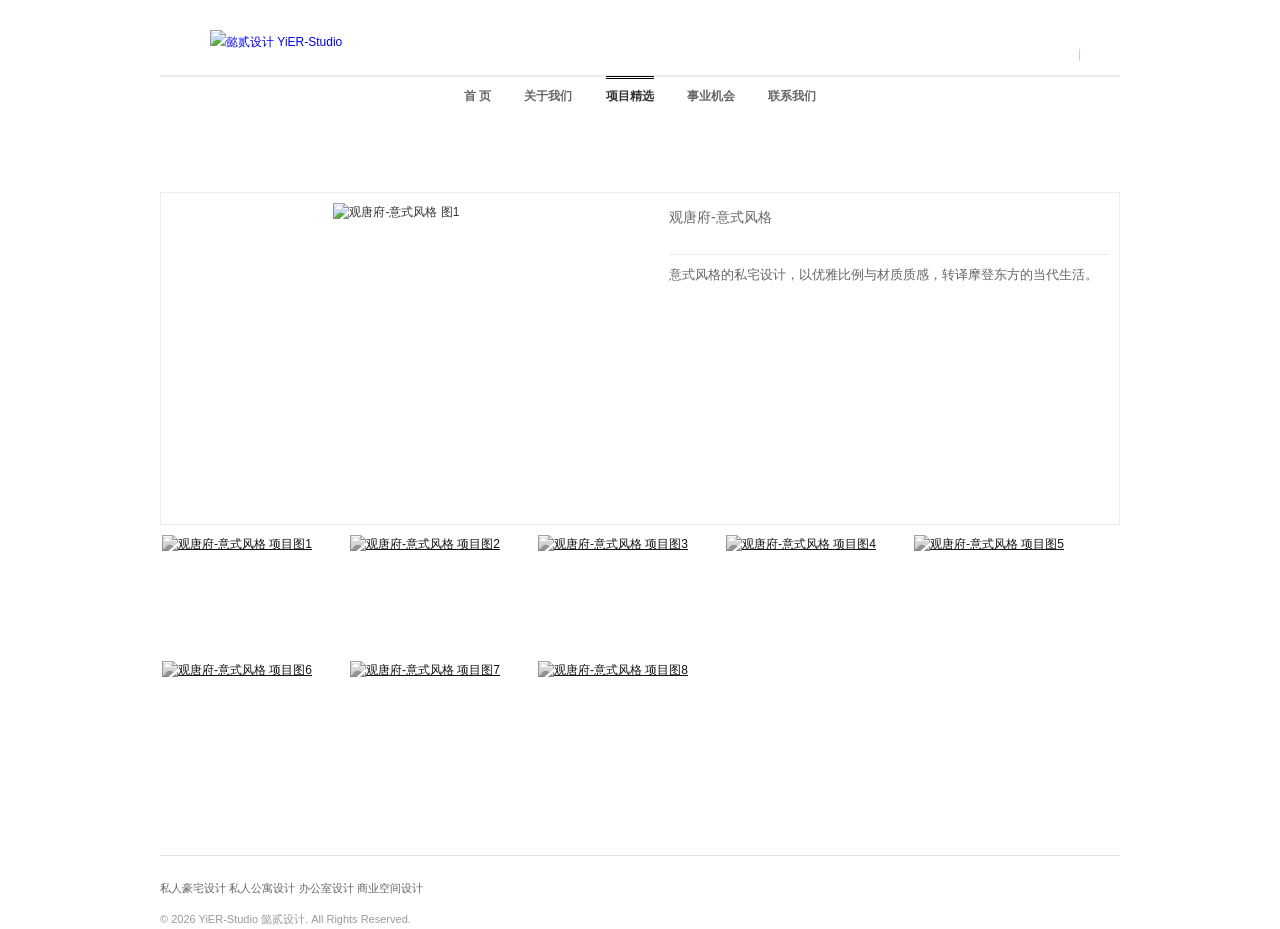
==== project-detail.html @ 64c51fa1 "YiER Studio 官网 - 基础文件" ====
<!DOCTYPE HTML>
<html lang="zh-CN">
<head>
    <meta charset="UTF-8">
    <title>项目详情 - YiER-Studio 懿贰设计</title>
    <meta name="viewport" content="width=device-width, initial-scale=1.0">
    <link rel="icon" type="image/svg+xml" href="images/favicon.svg">
    <link rel="stylesheet" href="css/yier-style.css">
    <link rel="stylesheet" href="css/main.css">
    <link rel="stylesheet" href="css/mobile.css">
    <script src="js/anti-theft.js"></script>
</head>
<body>

<div id="logo">
    <a href="index.html"><img src="images/logo.png" alt="懿贰设计 YiER-Studio" style="border:none;height:50px;"></a>
    <div class="sns_icon"><a href="https://xhslink.com/m/AT0BUOqA0YQ" rel="nofollow" id="icon_xhs" class="icon_xhs" target="_blank"></a><span class="sns_line">|</span><a href="javascript:void(0)" id="icon_wx" class="icon_wx"><div class="wechat" id="wechat"><img src="images/wx.png" alt="微信二维码"></div></a></div>
</div>

<div id="me1" style="height:35px;">
    <div id="horizontal-menu-container" class="nav-top">
        <div class="horizontal-menu-selector"></div>
        <ul id="menu-main-menu" class="nav-horizontal">
            <li class="menu-item"><a href="index.html">首&nbsp;页<span class="nav-item-desc"></span></a></li>
            <li class="menu-item"><a href="about.html">关于我们<span class="nav-item-desc"></span></a></li>
            <li class="menu-item current-menu-item curr"><a href="projects.html">项目精选<span class="nav-item-desc"></span></a></li>
            <li class="menu-item"><a href="career.html">事业机会<span class="nav-item-desc"></span></a></li>
            <li class="menu-item"><a href="contact.html">联系我们<span class="nav-item-desc"></span></a></li>
        </ul>
    </div>
</div>

<div id="me2">
    <select class="select-bav" id="gopage" onchange="gopage()">
        <option value="index.html">首页</option>
        <option value="about.html">关于我们</option>
        <option value="projects.html" selected>项目精选</option>
        <option value="career.html">事业机会</option>
        <option value="contact.html">联系我们</option>
    </select>
</div>
<div style="clear:both;"></div>
<script>function gopage(){location.href=document.getElementById("gopage").value;}</script>

<div id="line"></div>

<div id="pro_btns">
    <a href="#" id="prev_btn" class="pro_btn_l"></a>
    <a class="pro_btn_x" href="projects.html"></a>
    <a href="#" id="next_btn" class="pro_btn_r"></a>
</div>

<div id="proj">
    <div class="pro-left">
        <ul class="imchange"></ul>
    </div>
    <div class="pro-right">
        <div class="nei"></div>
        <div id="project_info"></div>
    </div>
</div>
<div style="clear:both"></div>

<div id="imggray">
    <div id="gallery">
        <ul id="thumb_gallery"></ul>
    </div>
</div>
<div style="clear:both"></div>
<div style="height:30px;"></div>

<div id="lightbox"><img src="" alt=""></div>

<div id="footer">
    <a href="projects.html" title="私人豪宅设计" target="_blank" rel="noopener noreferrer"><strong>私人豪宅设计</strong></a>
    <a href="projects.html" title="私人公寓设计" target="_blank" rel="noopener noreferrer"><strong>私人公寓设计</strong></a>
    <a href="projects.html" title="办公室设计" target="_blank" rel="noopener noreferrer"><strong>办公室设计</strong></a>
    <a href="projects.html" title="商业空间设计" target="_blank" rel="noopener noreferrer"><strong>商业空间设计</strong></a>
    <div style="color:#999; margin:10px 0; font-size:11px;">
        <div style="float:left;">&copy; 2026 YiER-Studio 懿贰设计. All Rights Reserved.</div>
    </div>
</div>

<script type="text/javascript">
var projects = {
    '观唐府-意式风格': {
        name: '观唐府-意式风格',
        designer: '懿贰设计',
        location: '上海·金山',
        desc: '意式风格的私宅设计，以优雅比例与材质质感，转译摩登东方的当代生活。',
        images: ['images/观唐府-意式风格/cover.jpg', 'images/观唐府-意式风格/1.jpg', 'images/观唐府-意式风格/2.jpg', 'images/观唐府-意式风格/3.jpg', 'images/观唐府-意式风格/4.jpg', 'images/观唐府-意式风格/5.jpg', 'images/观唐府-意式风格/6.jpg', 'images/观唐府-意式风格/7.jpg']
    },
    '金山豪庭-中古奶油': {
        name: '金山豪庭-中古奶油',
        designer: '懿贰设计',
        location: '上海·金山',
        desc: '中古奶油风私宅，温暖材质与复古线条交织出富有时间感的生活空间。',
        images: ['images/金山豪庭-中古奶油/cover.jpg', 'images/金山豪庭-中古奶油/1.jpg', 'images/金山豪庭-中古奶油/2.jpg', 'images/金山豪庭-中古奶油/3.jpg', 'images/金山豪庭-中古奶油/4.jpg', 'images/金山豪庭-中古奶油/5.jpg', 'images/金山豪庭-中古奶油/6.jpg', 'images/金山豪庭-中古奶油/7.jpg']
    },
    '星愉湾-现代意式': {
        name: '星愉湾-现代意式',
        designer: '懿贰设计',
        location: '上海·金山',
        desc: '现代意式公寓，优雅与舒适的平衡。',
        images: ['images/星愉湾-现代意式/cover.jpg', 'images/星愉湾-现代意式/1.jpg', 'images/星愉湾-现代意式/2.jpg', 'images/星愉湾-现代意式/3.jpg', 'images/星愉湾-现代意式/4.jpg', 'images/星愉湾-现代意式/5.jpg', 'images/星愉湾-现代意式/6.jpg', 'images/星愉湾-现代意式/7.jpg']
    },
    '星愉湾-轻法式': {
        name: '星愉湾-轻法式',
        designer: '懿贰设计',
        location: '上海·金山',
        desc: '轻法式公寓，浪漫而精致的生活态度。',
        images: ['images/星愉湾-轻法式/cover.jpg', 'images/星愉湾-轻法式/1.jpg', 'images/星愉湾-轻法式/2.jpg', 'images/星愉湾-轻法式/3.jpg', 'images/星愉湾-轻法式/4.jpg', 'images/星愉湾-轻法式/5.jpg', 'images/星愉湾-轻法式/6.jpg', 'images/星愉湾-轻法式/7.jpg']
    },
    '星愉湾-现代极简': {
        name: '星愉湾-现代极简',
        designer: '懿贰设计',
        location: '上海·金山',
        desc: '现代极简公寓，简洁中见品质。',
        images: ['images/星愉湾-现代极简/cover.jpg', 'images/星愉湾-现代极简/1.jpg', 'images/星愉湾-现代极简/2.jpg', 'images/星愉湾-现代极简/3.jpg', 'images/星愉湾-现代极简/4.jpg', 'images/星愉湾-现代极简/5.jpg', 'images/星愉湾-现代极简/6.jpg', 'images/星愉湾-现代极简/7.jpg']
    },
    '中山文化苑-现代简约': {
        name: '中山文化苑-现代简约',
        designer: '懿贰设计',
        location: '上海·松江',
        desc: '现代简约私宅，简约而不简单。',
        images: ['images/中山文化苑-现代简约/cover.jpg', 'images/中山文化苑-现代简约/1.jpg', 'images/中山文化苑-现代简约/2.jpg', 'images/中山文化苑-现代简约/3.jpg', 'images/中山文化苑-现代简约/4.jpg', 'images/中山文化苑-现代简约/5.jpg', 'images/中山文化苑-现代简约/6.jpg', 'images/中山文化苑-现代简约/7.jpg']
    },
    '凤凰城': {
        name: '凤凰城',
        designer: '懿贰设计',
        location: '上海·金山',
        desc: '都市中的诗意栖居。',
        images: ['images/凤凰城/cover.jpg', 'images/凤凰城/1.jpg', 'images/凤凰城/2.jpg', 'images/凤凰城/3.jpg', 'images/凤凰城/4.jpg', 'images/凤凰城/5.jpg', 'images/凤凰城/6.jpg', 'images/凤凰城/7.jpg']
    },
    '国宸府': {
        name: '国宸府',
        designer: '懿贰设计',
        location: '上海·金山',
        desc: '东方府邸的现代演绎。',
        images: ['images/国宸府/cover.jpg', 'images/国宸府/1.jpg', 'images/国宸府/2.jpg', 'images/国宸府/3.jpg', 'images/国宸府/4.jpg', 'images/国宸府/5.jpg', 'images/国宸府/6.jpg', 'images/国宸府/7.jpg']
    },
    '国印东方': {
        name: '国印东方· 宋氏美学',
        designer: '懿贰设计',
        location: '上海·朱泾',
        desc: '东方韵味的现代表达。',
        images: ['images/国印东方-宋氏美学/cover.jpg', 'images/国印东方-宋氏美学/1.jpg', 'images/国印东方-宋氏美学/2.jpg', 'images/国印东方-宋氏美学/3.jpg', 'images/国印东方-宋氏美学/4.jpg', 'images/国印东方-宋氏美学/5.jpg', 'images/国印东方-宋氏美学/6.jpg', 'images/国印东方-宋氏美学/7.jpg']
    },
    '国印东方-现代意式': {
        name: '国印东方· 现代意式',
        designer: '懿贰设计',
        location: '上海·朱泾',
        desc: '现代意式风格的东方府邸。',
        images: ['images/国印东方-现代意式/cover.jpg', 'images/国印东方-现代意式/1.jpg', 'images/国印东方-现代意式/2.jpg', 'images/国印东方-现代意式/3.jpg', 'images/国印东方-现代意式/4.jpg', 'images/国印东方-现代意式/5.jpg', 'images/国印东方-现代意式/6.jpg', 'images/国印东方-现代意式/7.jpg']
    },
    '海尚馨苑': {
        name: '海尚馨苑',
        designer: '懿贰设计',
        location: '上海·金山',
        desc: '海尚馨苑，现代简约风格的住宅设计。',
        images: ['images/海尚馨苑/cover.jpg', 'images/海尚馨苑/1.jpg', 'images/海尚馨苑/2.jpg', 'images/海尚馨苑/3.jpg', 'images/海尚馨苑/4.jpg', 'images/海尚馨苑/5.jpg', 'images/海尚馨苑/6.jpg', 'images/海尚馨苑/7.jpg']
    },
    '平湖服装店': {
        name: '平湖服装店',
        designer: '懿贰设计',
        location: '上海·金山',
        desc: '时尚服装店设计，现代简约风格。',
        images: ['images/平湖服装店/cover.jpg', 'images/平湖服装店/1.jpg', 'images/平湖服装店/2.jpg', 'images/平湖服装店/3.jpg', 'images/平湖服装店/4.jpg', 'images/平湖服装店/5.jpg', 'images/平湖服装店/6.jpg', 'images/平湖服装店/7.jpg']
    },
    '香颂湾': {
        name: '香颂湾',
        designer: '懿贰设计',
        location: '上海·金山',
        desc: '香颂湾，优雅法式风格的住宅设计。',
        images: ['images/香颂湾/cover.jpg', 'images/香颂湾/1.jpg', 'images/香颂湾/2.jpg', 'images/香颂湾/3.jpg', 'images/香颂湾/4.jpg', 'images/香颂湾/5.jpg', 'images/香颂湾/6.jpg', 'images/香颂湾/7.jpg']
    },
    '祥和帝景': {
        name: '祥和帝景',
        designer: '懿贰设计',
        location: '上海·金山',
        desc: '祥和帝景，高端住宅设计。',
        images: ['images/祥和帝景/cover.jpg', 'images/祥和帝景/1.jpg', 'images/祥和帝景/2.jpg', 'images/祥和帝景/3.jpg', 'images/祥和帝景/4.jpg', 'images/祥和帝景/5.jpg', 'images/祥和帝景/6.jpg', 'images/祥和帝景/7.jpg']
    },
    '光明府26-2603': {
        name: '光明府26-2603',
        designer: '懿贰设计',
        location: '上海·金山',
        desc: '光明府26-2603，现代简约风格的住宅设计。',
        images: ['images/光明府26-2603/cover.jpg', 'images/光明府26-2603/1.jpg', 'images/光明府26-2603/2.jpg', 'images/光明府26-2603/3.jpg', 'images/光明府26-2603/4.jpg', 'images/光明府26-2603/5.jpg', 'images/光明府26-2603/6.jpg', 'images/光明府26-2603/7.jpg']
    },
    '国宸府': {
        name: '国宸府',
        designer: '懿贰设计',
        location: '上海·金山',
        desc: '国宸府，典雅大气的住宅设计。',
        images: ['images/国宸府/cover.jpg', 'images/国宸府/1.jpg', 'images/国宸府/2.jpg', 'images/国宸府/3.jpg', 'images/国宸府/4.jpg', 'images/国宸府/5.jpg', 'images/国宸府/6.jpg', 'images/国宸府/7.jpg']
    },
    '汇龙府': {
        name: '汇龙府',
        designer: '懿贰设计',
        location: '上海·金山',
        desc: '汇龙府，高端住宅设计。',
        images: ['images/汇龙府/cover.jpg', 'images/汇龙府/1.jpg', 'images/汇龙府/2.jpg', 'images/汇龙府/3.jpg', 'images/汇龙府/4.jpg', 'images/汇龙府/5.jpg', 'images/汇龙府/6.jpg', 'images/汇龙府/7.jpg']
    },
    '星愉湾103-1003': {
        name: '星愉湾103-1003',
        designer: '懿贰设计',
        location: '上海·金山',
        desc: '星愉湾103-1003，现代轻奢风格的住宅设计。',
        images: ['images/星愉湾103-1003/cover.jpg', 'images/星愉湾103-1003/1.jpg', 'images/星愉湾103-1003/2.jpg', 'images/星愉湾103-1003/3.jpg', 'images/星愉湾103-1003/4.jpg', 'images/星愉湾103-1003/5.jpg', 'images/星愉湾103-1003/6.jpg', 'images/星愉湾103-1003/7.jpg']
    },
    '清风别墅': {
        name: '清风别墅',
        designer: '懿贰设计',
        location: '上海·金山',
        desc: '别墅设计，清风徐来的居住体验。',
        images: ['images/清风别墅/cover.jpg', 'images/清风别墅/1.jpg', 'images/清风别墅/2.jpg', 'images/清风别墅/3.jpg', 'images/清风别墅/4.jpg', 'images/清风别墅/5.jpg', 'images/清风别墅/6.jpg', 'images/清风别墅/7.jpg']
    },
    '光明府26-2002号': {
        name: '光明府26-2002号',
        designer: '懿贰设计',
        location: '上海·金山',
        desc: '光明府26-2002号，现代简约风格的住宅设计。',
        images: ['images/光明府26-2002号/cover.jpg', 'images/光明府26-2002号/1.jpg', 'images/光明府26-2002号/2.jpg', 'images/光明府26-2002号/3.jpg', 'images/光明府26-2002号/4.jpg', 'images/光明府26-2002号/5.jpg', 'images/光明府26-2002号/6.jpg', 'images/光明府26-2002号/7.jpg']
    },
    '铂翠廷': {
        name: '铂翠廷',
        designer: '懿贰设计',
        location: '上海·金山',
        desc: '高端住宅设计，精致生活的空间表达。',
        images: ['images/铂翠廷/cover.jpg', 'images/铂翠廷/1.jpg', 'images/铂翠廷/2.jpg', 'images/铂翠廷/3.jpg', 'images/铂翠廷/4.jpg', 'images/铂翠廷/5.jpg', 'images/铂翠廷/6.jpg', 'images/铂翠廷/7.jpg']
    },
    '旭辉府80号501室': {
        name: '旭辉府80号501室',
        designer: '懿贰设计',
        location: '上海·金山',
        desc: '现代风格住宅，品质生活的空间诠释。',
        images: ['images/旭辉府80号501室/cover.jpg', 'images/旭辉府80号501室/1.jpg', 'images/旭辉府80号501室/2.jpg', 'images/旭辉府80号501室/3.jpg', 'images/旭辉府80号501室/4.jpg', 'images/旭辉府80号501室/5.jpg', 'images/旭辉府80号501室/6.jpg', 'images/旭辉府80号501室/7.jpg']
    },
    '三岛龙州苑': {
        name: '三岛龙州苑',
        designer: '懿贰设计',
        location: '上海·金山',
        desc: '东方韵味的现代演绎，精致生活的空间营造。',
        images: ['images/三岛龙州苑/cover.jpg', 'images/三岛龙州苑/1.jpg', 'images/三岛龙州苑/2.jpg', 'images/三岛龙州苑/3.jpg', 'images/三岛龙州苑/4.jpg', 'images/三岛龙州苑/5.jpg', 'images/三岛龙州苑/6.jpg', 'images/三岛龙州苑/7.jpg']
    },
    '观唐府': {
        name: '观唐府',
        designer: '懿贰设计',
        location: '上海·金山',
        desc: '观唐府，意式风格的优雅演绎，高端住宅空间设计。',
        images: ['images/观唐府/cover.jpg', 'images/观唐府/1.jpg', 'images/观唐府/2.jpg', 'images/观唐府/3.jpg', 'images/观唐府/4.jpg', 'images/观唐府/5.jpg', 'images/观唐府/6.jpg', 'images/观唐府/7.jpg']
    },
    '星愉湾': {
        name: '星愉湾',
        designer: '懿贰设计',
        location: '上海·金山',
        desc: '星愉湾，现代轻奢风格的住宅设计。',
        images: ['images/星愉湾/cover.jpg', 'images/星愉湾/1.jpg', 'images/星愉湾/2.jpg', 'images/星愉湾/3.jpg', 'images/星愉湾/4.jpg', 'images/星愉湾/5.jpg', 'images/星愉湾/6.jpg', 'images/星愉湾/7.jpg']
    },
    '星愉湾上叠': {
        name: '星愉湾上叠',
        designer: '懿贰设计',
        location: '上海·金山',
        desc: '星愉湾上叠，顶层复式豪宅的精致生活空间。',
        images: ['images/星愉湾上叠/cover.jpg', 'images/星愉湾上叠/1.jpg', 'images/星愉湾上叠/2.jpg', 'images/星愉湾上叠/3.jpg', 'images/星愉湾上叠/4.jpg', 'images/星愉湾上叠/5.jpg', 'images/星愉湾上叠/6.jpg', 'images/星愉湾上叠/7.jpg']
    },
    '棕榈湾': {
        name: '棕榈湾',
        designer: '懿贰设计',
        location: '上海·金山',
        desc: '棕榈湾，热带风情的住宅空间设计。',
        images: ['images/棕榈湾/cover.jpg', 'images/棕榈湾/1.jpg', 'images/棕榈湾/2.jpg', 'images/棕榈湾/3.jpg', 'images/棕榈湾/4.jpg', 'images/棕榈湾/5.jpg', 'images/棕榈湾/6.jpg', 'images/棕榈湾/7.jpg']
    },
    '懿贰办公室': {
        name: '懿贰办公室',
        designer: '懿贰设计',
        location: '上海·金山',
        desc: '设计师工作室，功能与美学的完美融合。',
        images: ['images/懿贰办公室/cover.jpg', 'images/懿贰办公室/1.jpg', 'images/懿贰办公室/2.jpg', 'images/懿贰办公室/3.jpg', 'images/懿贰办公室/4.jpg', 'images/懿贰办公室/5.jpg', 'images/懿贰办公室/6.jpg', 'images/懿贰办公室/7.jpg']
    },
    '蕐诚律所': {
        name: '蕐诚律所',
        designer: '懿贰设计',
        location: '上海·金山',
        desc: '专业办公空间设计，现代简约的商业美学。',
        images: ['images/蕐诚律所/cover.jpg', 'images/蕐诚律所/1.jpg', 'images/蕐诚律所/2.jpg', 'images/蕐诚律所/3.jpg', 'images/蕐诚律所/4.jpg', 'images/蕐诚律所/5.jpg', 'images/蕐诚律所/6.jpg', 'images/蕐诚律所/7.jpg']
    },
    '上海宇植医疗科技': {
        name: '上海宇植医疗科技',
        designer: '懿贰设计',
        location: '上海·金山',
        desc: '医疗科技办公空间，专业与现代的融合。',
        images: ['images/上海宇植医疗科技/cover.jpg', 'images/上海宇植医疗科技/1.jpg', 'images/上海宇植医疗科技/2.jpg', 'images/上海宇植医疗科技/3.jpg', 'images/上海宇植医疗科技/4.jpg', 'images/上海宇植医疗科技/5.jpg', 'images/上海宇植医疗科技/6.jpg', 'images/上海宇植医疗科技/7.jpg']
    },
    '浮生若梦SPA会所': {
        name: '浮生若梦SPA会所',
        designer: '懿贰设计',
        location: '上海·金山',
        desc: '养生空间设计，宁静致远的东方美学。',
        images: ['images/浮生若梦SPA会所/cover.jpg', 'images/浮生若梦SPA会所/1.jpg', 'images/浮生若梦SPA会所/2.jpg', 'images/浮生若梦SPA会所/3.jpg', 'images/浮生若梦SPA会所/4.jpg', 'images/浮生若梦SPA会所/5.jpg', 'images/浮生若梦SPA会所/6.jpg', 'images/浮生若梦SPA会所/7.jpg']
    },
    '禾禾咖啡咖啡店': {
        name: '禾禾咖啡咖啡店',
        designer: '懿贰设计',
        location: '上海·金山',
        desc: '咖啡空间设计，温暖舒适的休闲场所。',
        images: ['images/禾禾咖啡咖啡店/cover.jpg', 'images/禾禾咖啡咖啡店/1.jpg', 'images/禾禾咖啡咖啡店/2.jpg', 'images/禾禾咖啡咖啡店/3.jpg', 'images/禾禾咖啡咖啡店/4.jpg', 'images/禾禾咖啡咖啡店/5.jpg', 'images/禾禾咖啡咖啡店/6.jpg', 'images/禾禾咖啡咖啡店/7.jpg']
    },
    '马连发服装店': {
        name: '马连发服装店',
        designer: '懿贰设计',
        location: '上海·金山',
        desc: '零售空间设计，时尚与品质的展示舞台。',
        images: ['images/马连发服装店/cover.jpg', 'images/马连发服装店/1.jpg', 'images/马连发服装店/2.jpg', 'images/马连发服装店/3.jpg', 'images/马连发服装店/4.jpg', 'images/马连发服装店/5.jpg', 'images/马连发服装店/6.jpg', 'images/马连发服装店/7.jpg']
    },
    '徽州府饭店': {
        name: '徽州府饭店',
        designer: '懿贰设计',
        location: '上海·金山',
        desc: '餐饮空间设计，徽派文化的现代表达。',
        images: ['images/徽州府饭店/cover.jpg', 'images/徽州府饭店/1.jpg', 'images/徽州府饭店/2.jpg', 'images/徽州府饭店/3.jpg', 'images/徽州府饭店/4.jpg', 'images/徽州府饭店/5.jpg', 'images/徽州府饭店/6.jpg', 'images/徽州府饭店/7.jpg']
    },
    '海汇街咖啡店': {
        name: '海汇街咖啡店',
        designer: '懿贰设计',
        location: '上海·金山',
        desc: '咖啡空间设计，都市慢生活的栖息地。',
        images: ['images/海汇街咖啡店/cover.jpg', 'images/海汇街咖啡店/1.jpg', 'images/海汇街咖啡店/2.jpg', 'images/海汇街咖啡店/3.jpg', 'images/海汇街咖啡店/4.jpg', 'images/海汇街咖啡店/5.jpg', 'images/海汇街咖啡店/6.jpg', 'images/海汇街咖啡店/7.jpg']
    },
    '纳兰美容生活馆': {
        name: '纳兰美容生活馆',
        designer: '懿贰设计',
        location: '上海·金山',
        desc: '美容空间设计，优雅精致的生活美学。',
        images: ['images/纳兰美容生活馆/cover.jpg', 'images/纳兰美容生活馆/1.jpg', 'images/纳兰美容生活馆/2.jpg', 'images/纳兰美容生活馆/3.jpg', 'images/纳兰美容生活馆/4.jpg', 'images/纳兰美容生活馆/5.jpg', 'images/纳兰美容生活馆/6.jpg', 'images/纳兰美容生活馆/7.jpg']
    },
    '欢欢服装店': {
        name: '欢欢服装店',
        designer: '懿贰设计',
        location: '上海·金山',
        desc: '服装零售空间，时尚与活力的展示。',
        images: ['images/欢欢服装店/cover.jpg', 'images/欢欢服装店/1.jpg', 'images/欢欢服装店/2.jpg', 'images/欢欢服装店/3.jpg', 'images/欢欢服装店/4.jpg', 'images/欢欢服装店/5.jpg', 'images/欢欢服装店/6.jpg', 'images/欢欢服装店/7.jpg']
    },
    '大金展厅': {
        name: '大金展厅',
        designer: '懿贰设计',
        location: '上海·金山',
        desc: '品牌展厅设计，现代科技的展示空间。',
        images: ['images/大金展厅/cover.jpg', 'images/大金展厅/1.jpg', 'images/大金展厅/2.jpg', 'images/大金展厅/3.jpg', 'images/大金展厅/4.jpg', 'images/大金展厅/5.jpg', 'images/大金展厅/6.jpg', 'images/大金展厅/7.jpg']
    },
    '麓涧小酒馆': {
        name: '麓涧小酒馆',
        designer: '懿贰设计',
        location: '上海·金山',
        desc: '麓涧小酒馆，温馨雅致的微醺空间设计。',
        images: ['images/麓涧小酒馆/cover.jpg', 'images/麓涧小酒馆/1.jpg', 'images/麓涧小酒馆/2.jpg', 'images/麓涧小酒馆/3.jpg', 'images/麓涧小酒馆/4.jpg', 'images/麓涧小酒馆/5.jpg', 'images/麓涧小酒馆/6.jpg', 'images/麓涧小酒馆/7.jpg']
    },
    '银天直播间': {
        name: '银天直播间',
        designer: '懿贰设计',
        location: '上海·金山',
        desc: '银天直播间，现代科技感的直播空间设计。',
        images: ['images/银天直播间/cover.jpg', 'images/银天直播间/1.jpg', 'images/银天直播间/2.jpg', 'images/银天直播间/3.jpg', 'images/银天直播间/4.jpg', 'images/银天直播间/5.jpg', 'images/银天直播间/6.jpg', 'images/银天直播间/7.jpg']
    }
};

var projectOrder = [
    '观唐府-意式风格','金山豪庭-中古奶油',
    '星愉湾-现代意式','星愉湾-轻法式','星愉湾-现代极简',
    '中山文化苑-现代简约','凤凰城','国宸府','国印东方','国印东方-现代意式',
    '海尚馨苑','清风别墅',
    '光明府26-2002号','铂翠廷','旭辉府80号501室','三岛龙州苑',
    '光明府26-2603','国宸府','汇龙府','星愉湾103-1003','观唐府','星愉湾','棕榈湾','星愉湾上叠',
    '懿贰办公室','蕐诚律所','上海宇植医疗科技',
    '平湖服装店','香颂湾','祥和帝景',
    '浮生若梦SPA会所','禾禾咖啡咖啡店','马连发服装店','徽州府饭店','海汇街咖啡店','纳兰美容生活馆','欢欢服装店','大金展厅','麓涧小酒馆','银天直播间'
];
</script>

<script src="js/main.js"></script>
</body>
</html>
---- css/yier-style.css ----
/* ========================================
   YiER-Studio 懿贰设计
   值来源：wdesign.hk style.css + style1.css
   ======================================== */

/* === 基础 === */
* { margin: 0; padding: 0; box-sizing: border-box; }
html, body { width: 100%; min-height: 100vh; }
body {
  width: 960px;
  padding: 0px;
  margin: auto;
  font: 12px "Microsoft Yahei", "微软雅黑", sans-serif;
  background: #ffffff;
  color: #333333;
  line-height: 1.6;
}

/* === 语言切换栏 === */
#toper { background: #ededed; height: 10px; width: 100%; float: left; }
#toper span { float: right; font-size: 12px; margin-top: 15px; }
#toper a { color: #999999; text-decoration: none; margin: 0 5px; }
#toper a:hover { color: #333333; }
#toper a.active { font-weight: bold; color: #000000; }

/* === Logo区域 === */
#logo { padding: 30px 0px 20px 50px; }
#logo a { text-decoration: none; border: none; display: inline-block; }
#logo img { border: none; height: 50px; }

/* === 社交图标（背景图方式，对齐参考站） === */
#footer a, #logo a, .sns_icon a { line-height: 25px; position: relative; }
#logo .sns_icon { float: right; display: flex; align-items: center; margin-top: 15px; color: #999; font-size: 12px; }
#logo .sns_line { color: #ccc; padding: 0 2px; line-height: 1; position: relative; top: -4px; }
#logo .sns_icon a {
  width: 22px; height: 25px; padding-left: 20px;
  margin-left: 15px; margin-right: 15px; text-decoration: none; display: inline-block;
}
.icon_ins { background: url('../images/icon_ins.png') -26px 0px no-repeat; }
.icon_ins:hover { background: url('../images/icon_ins.png') 0px 0px no-repeat; }
.icon_xhs { background: url('../images/icon_xhs.png') no-repeat; background-size: 90% auto; }
.icon_xhs:hover { background: url('../images/icon_xhs_hover.png') no-repeat; background-size: 90% auto; }
.icon_wb { background: url('../images/icon_wb.png') -27px 0px no-repeat; }
.icon_wb:hover { background: url('../images/icon_wb.png') -2px 0px no-repeat; }
.icon_wx { background: url('../images/icon_wx.png') -27px 0px no-repeat; margin-right: 0px !important; }
.icon_wx:hover { background: url('../images/icon_wx.png') -2px 0px no-repeat; margin-right: 0px !important; }

/* 微信二维码弹窗 */
.wechat {
  position: absolute; top: -5px; left: 25px;
  width: 76px; height: 75px; z-index: 999; display: none;
}
.wechat img { width: 100%; height: 100%; }

/* === 导航栏 === */
#me1 { height: 35px; border-top: 1px solid #ededed; background: #fff; }
#horizontal-menu-container {
  position: relative; display: block; width: 100%;
  border-top: 1px solid #ededed; text-align: center;
}
.nav-horizontal { display: block; margin-top: 10px; height: 16px; list-style: none; padding: 0; position: relative; }
.nav-horizontal li { display: inline-block; height: 30px; margin-right: 30px; text-align: left; position: relative; }
.nav-horizontal li:last-child { margin-right: 0; }
.nav-horizontal li a { color: #666666; text-decoration: none; padding: 14px 0; margin-top: -13px; font-weight: bold; position: relative; }
.nav-horizontal li a:hover { color: #000000; }
.nav-horizontal li.current-menu-item a { color: #333333; }
.curr, .nav-horizontal li.current-menu-item a {
  margin-top: -11px !important; padding-top: 10px !important; border-top: 1px solid #000;
}

/* === 移动端导航 === */
#me2 { display: none; }
.select-bav {
  margin-top: 30px; margin-bottom: 10px; padding: 20px;
  color: #333; width: 300px; margin-left: auto; margin-right: auto;
}
.select-nav { display: none; }

/* === 分隔线 === */
#line { height: 10px; background: url('../images/line_bg.jpg') repeat-x; margin-bottom: 20px; }

/* === 主要内容区 === */
.content { display: block; float: left; overflow: visible; width: 100%; }

/* === 轮播图 === */
#slider { margin-top: -20px; width: 100%; overflow: hidden; }
#slider img { width: 100%; height: 400px; object-fit: cover; display: block; }

/* === 项目标题分隔 === */
.separator { margin-top: 0px; margin-bottom: 0px; }
.lines {
  display: table-row; width: 100%; margin-top: 30px; white-space: nowrap;
}
.lines div { display: table-cell; padding: 0 15px 0 15px; margin-bottom: 50px; }
.lines::before {
  display: table-cell; content: ''; width: 50%; height: 1px; border-top: 1px solid #ededed;
}
.lines::after {
  display: table-cell; content: ''; width: 50%; height: 1px; border-top: 1px solid #ededed;
}
.left .lines::before { width: 0; }
.left .lines::after { width: 100%; }
.lines div > * { display: block; margin-top: -9px; margin-bottom: 20px; }
.lines span { color: #666666; font-size: 14px; }

/* === 项目介绍文字 === */
#desc { padding-right: 10px; color: #999999; line-height: 150%; }
#desc a.button {
  margin-right: 20px; display: inline-block; height: 23px;
  padding-left: 30px; padding-top: 1px;
  background: url('../images/button.png') no-repeat; font-size: 14px;
  color: #666; text-decoration: none;
}

/* === 最新项目 === */
.recent-projects { position: relative; z-index: 10; }
.recent-project-arrows {
  display: inline-block; position: absolute; top: 10px; right: 0px; height: 20px; z-index: 20;
}
.recent-project-arrows li { display: inline-block; height: 20px; }
.recent-project-arrows li:last-child { display: inline-block; }
.next {
  display: block; width: 23px; height: 23px;
  background: url('../images/arrows.gif') right center no-repeat;
}
.next:hover { opacity: 0.5; }
.prev {
  display: block; width: 23px; height: 23px;
  background: url('../images/arrows.gif') left center no-repeat;
}
.prev:hover { opacity: 0.5; }

.recent-projects-list {
  display: block; position: relative; overflow: hidden; float: left;
  width: 690px; height: 245px; list-style: none;
}
.recent-projects-list li { display: block; width: 210px; float: left; margin-right: 30px; }
.recent-projects-list li:nth-child(3n) { margin-right: 0; }

/* === 项目卡片 === */
.projects-thumb { display: block; position: relative !important; padding-bottom: 20px; }
.projects-thumb > a { display: block; z-index: 0; }
.projects-thumb img { border: none; display: block; }
.projects-thumb a { position: relative; line-height: 0 !important; }

.projects-thumb::before {
  display: block; position: absolute; content: '';
  width: 50%; height: 20px; top: 100%; left: 5px; margin-top: -20px; z-index: 1;
  background: url('../images/frame-shadow-left.png') top left no-repeat;
}
.projects-thumb::after {
  display: block; position: absolute; content: '';
  width: 50%; height: 20px; top: 100%; right: 5px; margin-top: -20px; z-index: 1;
  background: url('../images/frame-shadow-right.png') top right no-repeat;
}

.recent-project-details {
  display: block; background: #fff; padding: 0 0 15px 0; text-align: center;
  border-bottom: 1px solid #fff; color: #999999; line-height: 150%;
}
.recent-project-details img {
  border: none;
  width: 210px;
  height: 150px;
  object-fit: cover;
  object-position: center;
}
.recent-project-details h5 {
  color: #666666; margin-bottom: 2px; font-size: 14px; font-weight: 200; margin-top: 12px;
}
.recent-project-details a { display: inline; color: #ccc; border: none; text-decoration: none; }
.recent-project-details:hover { border-bottom: 1px solid #333 !important; }
.recent-project-details a:hover { color: #000; text-decoration: underline; }

/* thumb-cover 效果 */
.thumb-cover {
  display: none; position: absolute; width: 210px; height: 150px; top: 0px;
  background: url('../images/ltl-corner.png') top right no-repeat; overflow: hidden;
}
@media screen and (-webkit-min-device-pixel-ratio:0) { .thumb-cover { top: -140px; } }
.thumb-more {
  display: block; position: absolute; width: 210px; height: 150px; top: 100%;
}

/* === 项目精选页 === */
#page_title {
  height: 20px; border-bottom: 1px solid #ededed;
  padding: 10px 10px 10px 0px; margin-bottom: 30px; padding-top: 10px;
}
#left { float: left; width: 190px; }
#left ul { list-style: none; padding-left: 10px; }
#left li { line-height: 200%; }
#left a { text-decoration: none; padding-left: 5px; font-weight: bold; }
#left a:hover { color: #000; }
#left_desc {
  color: #666666; border-bottom: 1px solid #ededed;
  padding-bottom: 30px; line-height: 150%;
}
#content { float: left; margin-top: -10px; padding-left: 20px; margin-left: 10px; }

/* === 筛选按钮 === */
.gallery-filter { list-style: none; margin: 0; padding: 0; }
.gallery-filter li { line-height: 200%; }
.gallery-filter li a { color: #999999; text-decoration: none; }
.gallery-filter li a:hover { color: #000; }
.line_ds { display: none; }
.active a { color: #333333 !important; }

/* === 项目网格 === */
.projects { position: relative !important; width: 730px; overflow: hidden; list-style: none; margin: 0; padding: 0; }
.projects li {
  display: inline-block; margin-left: 0px; margin-right: 20px; margin-bottom: 25px; overflow: hidden;
}
.three-columns li:nth-child(3n+0) { margin-right: 0; }

/* === 关于我们页面 === */
#left_about { float: left; width: 190px; }
#left_about ul { list-style: none; padding-left: 10px; }
#left_about li { line-height: 200%; }
#left_about a { color: #999999; text-decoration: none; padding-left: 5px; font-weight: bold; }
#left_about a:hover { color: #000000; }
#left_about a.active { color: #333333; border-left: 1px solid #333333; padding-left: 8px; }

#middle, #middle_sy {
  float: left; width: 770px; height: 690px; line-height: 150%;
  color: #999999; overflow: auto;
}
#middle ul { list-style: none; margin-left: 0px; padding-left: 0px; padding-top: 3px; }
#middle li { font-size: 13px; color: #666666; line-height: 1.8; }
#middle ul li div {
  border-left: 1px solid #999999; padding-left: 10px; line-height: 150%; font-size: 14px;
}
#middle p { font-size: 13px; line-height: 1.8; color: #666666; margin-bottom: 15px; }
#middle h3 { font-size: 16px; color: #333333; margin-bottom: 15px; font-weight: normal; }

/* === 事业机会页面 === */
#list_sy { float: left; width: 75%; margin-top: 10px; }
#ser_content { float: left; margin-top: -30px; margin-left: 10px; width: 760px; }
#ser_content ul { list-style: none; padding: 0px; }
#ser_content li { float: left; padding: 0px; }
#ser_content img { border: none; }

/* === 联系我们页面 === */
#f_left { float: left; width: 70%; }
#f_right { float: left; width: 30%; }
.f_text { width: 32%; padding-bottom: 10px; float: left; margin-right: 2%; }
.f_text label { font-size: 12px; color: #333333; margin-bottom: 5px; display: block; }
.f_text input {
  width: 100%; padding: 5px; border: 1px solid #333; height: 20px;
  font-family: "Microsoft Yahei", "微软雅黑", sans-serif; font-size: 12px; text-align: left;
}
.f_textarea { width: 96%; margin-bottom: 20px; }
.f_textarea textarea {
  width: 100%; border: 1px solid #333; padding: 5px;
  font-family: "Microsoft Yahei", "微软雅黑", sans-serif; font-size: 12px; resize: vertical;
}
#add {
  color: #666; line-height: 200%; font-size: 12px;
  margin: 10px 5px 20px 0px; padding-left: 10px; border-left: 1px solid #333;
}
#add strong { color: #333333; font-weight: normal; font-size: 12px; display: block; margin-bottom: 10px; }
#map { margin-bottom: 20px; margin-top: -40px; width: 100%; height: 350px; }
#map iframe { width: 100%; height: 100%; border: none; }
#sub_btn {
  cursor: pointer; padding: 5px 30px; background-color: #333; color: #fff;
  text-align: center; border: 1px solid #000; margin-top: 10px; margin-bottom: 20px; margin-left: 35px; font-size: 12px;
}
#sub_btn:hover { background-color: #000; }
#khfw a { color: #666666; }
#khfw a:hover { color: #000; }

/* === 项目详情页面 === */
#pro_btns { text-align: right; line-height: 35px; margin: 5px 0; }
#pro_btns a { display: inline-block; width: 23px; height: 23px; margin: 5px 6px; text-decoration: none; }
.pro_btn_l { background: url('../images/s_l.png') no-repeat; }
.pro_btn_x { background: url('../images/s_x.png') no-repeat; }
.pro_btn_r { background: url('../images/s_r.png') no-repeat; }

#proj { width: 960px; height: 333px; border: 1px solid #ededed; overflow: hidden; clear: both; }
.pro-left { float: left; }
.pro-left ul {
  list-style: none; margin: 0; padding: 10px; width: 471px; height: 313px; overflow: hidden; position: relative;
}
.pro-right {
  float: right; width: 450px; line-height: 150%; color: #666666;
  padding-right: 10px; height: 360px;
}
.pro-right .nei { font-size: 14px; padding-top: 15px; padding-bottom: 28px; float: left; }
#project_name {
  font-size: 18px; color: #333333;
  font-family: "Microsoft Yahei", "微软雅黑", sans-serif; float: left;
}
#project_info { font-size: 13px; color: #666666; line-height: 1.8; }
#project_info p { margin-bottom: 10px; }
#project_info strong { color: #333333; }

/* 图片切换按钮 */
.imchangebtn { position: relative; display: inline-block; width: 100px; height: 100px; cursor: pointer; }
.op8 { filter: alpha(opacity=80); -moz-opacity: 0.8; -khtml-opacity: 0.8; opacity: 0.8; }
.op3 { filter: alpha(opacity=30); -moz-opacity: 0.3; -khtml-opacity: 0.3; opacity: 0.3; }
#s_l { top: -200px; left: 14px; background: url('../images/s_l.png') no-repeat 0px 20px; }
#s_r { top: -200px; left: 330px; background: url('../images/s_r.png') no-repeat 0px 20px; }

/* 缩略图画廊 */
#imggray { margin-top: 20px; clear: both; width: 960px; }
#imggray ul { list-style: none; padding-left: 0px; margin-top: -12px; }
#imggray li { float: left; width: 188px; height: 126px; padding: 2px; }
#imggray img { width: 188px; border: none; height: 126px; object-fit: cover !important; }

.gray {
  -webkit-filter: grayscale(100%); -moz-filter: grayscale(100%);
  -ms-filter: grayscale(100%); -o-filter: grayscale(100%);
  filter: grayscale(100%); filter: gray; width: 960px; text-align: left;
}
#imggray img { -webkit-filter: grayscale(100%); filter: grayscale(100%); transition: filter 0.3s ease; }
#imggray li:hover img { -webkit-filter: grayscale(0%); filter: grayscale(0%); }

/* 项目详情分割线 */
#project_info { font-size: 13px; color: #666666; line-height: 1.8; }
#project_info p { margin-bottom: 10px; }
#project_info strong { color: #333333; }
.pro-right .divider { height: 1px; border-bottom: 1px solid #ededed; margin-bottom: 8px; }

/* === 404页面 === */
.error-404 { display: block; text-align: center; height: 300px; margin-top: 100px; }
.error-404 h1 { font-size: 72px; color: #ededed; margin-bottom: 20px; }
.error-404 p { font-size: 18px; color: #999999; margin-bottom: 40px; }
.error-404 a.button {
  display: inline-block; padding: 10px 30px; background: #333333;
  color: #ffffff; text-decoration: none; font-size: 13px;
}
.error-404 a.button:hover { background: #000000; }

/* === 页脚 === */
#footer { height: 65px; border-top: 1px solid #E3E3E3; position: relative; padding: 20px 0; width: 100%; clear: both; margin-top: 40px; }
#footer a { color: #999999; text-decoration: none; font-size: 11px; }
#footer a:hover { color: #333333; }
#footer strong { color: #666666; font-weight: normal; }

/* === 工具类 === */
.clearfix { clear: both; }
.block { overflow: hidden; display: block; }
.full-width { width: 100%; clear: right; }
.one-fourth { width: 238px; color: #999999; }
.one-half { width: 450px; }
.one-third { width: 290px; }
.three-fourths { width: 700px; }
.two-thirds { width: 610px; }
.last { margin-right: 0; clear: right; }

/* === 选中样式 === */
::selection { background-color: #999; color: #fff; }
::-moz-selection { background-color: #000000; color: #fff; }

/* === 响应式布局 === */
@media screen and (max-width: 960px) {
  body { width: 100%; }
  #logo { padding: 20px; }
  .recent-projects-list { width: 70% !important; margin: auto !important; }
  #desc { width: 20%; padding-left: 10px; }
  .lines { width: 91% !important; }
  .lines:after { border-top: 0px !important; }
  .lines span { padding-left: 10px; }
  .projects { width: 100% !important; }
  .projects li { margin-right: 20px !important; }
  #content { width: 75% !important; padding-left: 0px !important; }
  #pro_btns { width: 94%; margin: auto; }
  #proj { border: none; width: 94%; height: auto !important; overflow-x: hidden; }
  .pro-right { width: 94% !important; height: auto !important; }
  .pro-left { float: none !important; }
  #f_left { float: none !important; width: 80% !important; margin-left: 10%; margin-right: 10%; }
  #f_right { float: none !important; width: 80% !important; margin-left: 10%; margin-right: 10%; }
  #add { padding-left: 0px !important; border-left: none !important; }
  #map { display: none; }
}

@media screen and (max-width: 768px) {
  #me1 { display: none; }
  #me2 { display: block; margin-top: -33px; }
  #logo { padding: 15px 20px; text-align: center; }
  .sns_icon { margin-top: 10px; }
  .recent-projects-list { width: 70% !important; margin: auto !important; float: none !important; }
  .lines span { padding-left: 0px; }
  #left_about { width: 30%; }
  #left_about ul { padding-left: 13px !important; }
  #middle { width: 70% !important; height: auto !important; }
  #slider { width: 94% !important; }
  #slider img { height: 300px; }
  .separator { width: 93% !important; padding-left: 22px; }
  #left { width: 200px; padding-left: 20px; }
  .projects { width: 500px !important; }
  .projects li { margin-right: 20px !important; }
  #page_title { margin-left: 15px !important; width: 94%; padding-right: 0px !important; }
  #proj { border: none; width: 94%; height: auto !important; overflow-x: hidden; }
  .pro-right { width: 94% !important; height: auto !important; }
  .pro-left { float: none !important; }
  #footer { width: 94% !important; margin: auto; margin-top: 10px !important; }
}

@media screen and (max-width: 640px) {
  body { width: 100% !important; overflow-x: hidden !important; overflow-y: auto !important; }
  #logo { text-align: center !important; padding: 20px 50px 0px 50px !important; }
  .recent-projects-list { width: 75% !important; }
  .lines span { padding-left: 0px !important; }
  .select-bav { width: 87% !important; margin-top: 20px !important; }
  #middle { width: 65% !important; overflow: none; padding-right: 4px; }
  #left_about { width: 30% !important; padding-left: 4px; }
  #left_desc { padding: 0px 10px 30px 10px !important; width: 93% !important; }
  #content { float: none !important; width: auto !important; margin-left: 0px !important; padding-top: 0px !important; }
  .pro-left { float: none !important; width: 300px !important; }
  .pro-right { float: none !important; height: auto !important; }
  #left { width: 96% !important; float: none; padding-left: 10px !important; }
  #imggray li { width: 300px !important; height: 220px !important; margin: auto !important; float: none !important; }
  #imggray img { width: 300px !important; height: 220px !important; }
}

@media screen and (max-width: 480px) {
  .select-bav { width: 87% !important; margin-top: 19px !important; }
  .pro-right { width: 90% !important; }
  #page_title { margin-left: 10px !important; }
  #content { width: 100% !important; }
}
---- css/main.css ----
/* ========================================
   YiER-Studio 补充样式（配合 yier-style.css）
   仅保留：原生 JS 轮播 / 灯箱 / Formspree 表单
   ======================================== */

/* === 首页轮播（原生 crossfade，替代 nivoSlider） === */
.home-slider {
  position: relative;
  width: 100%;
  height: 400px;
  overflow: hidden;
}

.home-slider .slide {
  position: absolute;
  top: 0;
  left: 0;
  width: 100%;
  height: 400px;
  object-fit: cover;
  display: block;
  opacity: 0;
  transition: opacity 0.8s ease;
}

.home-slider .slide.active {
  opacity: 1;
}

.home-slider .slider-nav {
  position: absolute;
  top: 50%;
  transform: translateY(-50%);
  width: 50px;
  height: 50px;
  background: rgba(0, 0, 0, 0.3);
  color: #fff;
  font-size: 30px;
  line-height: 50px;
  text-align: center;
  text-decoration: none;
  z-index: 100;
  transition: background 0.3s;
  border: none;
  cursor: pointer;
}

.home-slider .slider-nav:hover {
  background: rgba(0, 0, 0, 0.6);
}

.home-slider .slider-nav.prev { left: 20px; }
.home-slider .slider-nav.next { right: 20px; }

/* === 灯箱 === */
#lightbox {
  position: fixed;
  inset: 0;
  background: rgba(0, 0, 0, 0.85);
  display: none;
  align-items: center;
  justify-content: center;
  z-index: 9999;
  cursor: zoom-out;
}

#lightbox img {
  max-width: 90%;
  max-height: 90%;
  object-fit: contain;
  box-shadow: 0 0 40px rgba(0, 0, 0, 0.6);
}

/* === 表单（联系页，Formspree） === */
.contact-form { max-width: 560px; }
.contact-form .field { margin-bottom: 16px; }
.contact-form label {
  display: block; font-size: 13px; color: #333; margin-bottom: 6px;
}
.contact-form input,
.contact-form textarea {
  width: 100%; padding: 10px 12px; border: 1px solid #ccc;
  font-family: "Microsoft Yahei", "微软雅黑", sans-serif;
  font-size: 13px; color: #333; box-sizing: border-box; transition: border-color 0.2s;
}
.contact-form input:focus,
.contact-form textarea:focus {
  border-color: #333; outline: none;
}
.contact-form textarea { resize: vertical; min-height: 140px; }
.contact-form .submit-btn {
  cursor: pointer; padding: 10px 36px; background: #333; color: #fff;
  border: 1px solid #000; font-size: 13px; transition: background 0.2s;
}
.contact-form .submit-btn:hover { background: #000; }
.contact-form .form-note { font-size: 12px; color: #999; margin-top: 10px; }

/* === 响应式：移动端轮播降高 === */
@media screen and (max-width: 768px) {
  .home-slider,
  .home-slider .slide {
    height: 300px;
  }
  #slider img {
    height: 300px;
  }
}
---- css/mobile.css ----
/* ========================================
   YiER-Studio 移动端优化样式
   保持桌面端不变，仅针对移动端优化
   ======================================== */

/* === 基础移动端优化 === */
@media screen and (max-width: 768px) {
  /* 确保body不溢出 */
  html, body {
    overflow-x: hidden !important;
    width: 100% !important;
  }
  
  /* Logo区域优化 */
  #logo {
    padding: 15px 20px !important;
    text-align: center !important;
  }
  #logo img {
    height: 40px !important;
    max-width: 100%;
  }
  
  /* 社交图标适配 */
  #logo .sns_icon {
    float: none !important;
    justify-content: center !important;
    margin-top: 10px !important;
  }
  
  /* 轮播图优化 */
  #slider {
    width: 100% !important;
    margin-top: 0 !important;
  }
  #slider img {
    height: 200px !important;
    width: 100% !important;
  }
  
  /* 分隔线优化 */
  .lines {
    width: 100% !important;
    margin-top: 20px !important;
  }
  .lines span {
    font-size: 13px !important;
    padding: 0 5px !important;
  }
  
  /* 最新项目区域优化 */
  .recent-projects-list {
    width: 100% !important;
    height: auto !important;
    float: none !important;
    overflow: hidden !important;
  }
  .recent-projects-list li {
    width: 100% !important;
    margin-right: 0 !important;
    margin-bottom: 20px !important;
    float: none !important;
  }
  
  /* 项目卡片优化 */
  .recent-project-details {
    width: 100% !important;
    max-width: 320px !important;
    margin: 0 auto !important;
  }
  .recent-project-details img {
    width: 100% !important;
    max-width: 300px !important;
    height: auto !important;
    aspect-ratio: 210/150 !important;
  }
  .recent-project-details h5 {
    font-size: 14px !important;
    padding: 10px 5px !important;
  }
  
  /* 项目列表页优化 */
  .projects ul {
    width: 100% !important;
    padding: 0 10px !important;
  }
  .projects li {
    width: calc(50% - 10px) !important;
    margin: 5px !important;
    float: left !important;
  }
  .projects-thumb {
    width: 100% !important;
  }
  .recent-project-details img {
    width: 100% !important;
    max-width: 160px !important;
  }
  
  /* 左侧边栏优化 */
  #left {
    width: 100% !important;
    float: none !important;
    padding: 0 10px !important;
  }
  #middle {
    width: 100% !important;
    float: none !important;
  }
  
  /* 页脚优化 */
  #footer {
    width: 100% !important;
    padding: 15px 10px !important;
    text-align: center !important;
  }
  #footer a {
    display: block !important;
    margin: 5px 0 !important;
  }
}

/* === 小屏手机优化 (≤480px) === */
@media screen and (max-width: 480px) {
  /* 字体大小优化 */
  body {
    font-size: 13px !important;
  }
  
  /* 轮播图进一步缩小 */
  #slider img {
    height: 180px !important;
  }
  
  /* 项目列表改为单列 */
  .projects li {
    width: 100% !important;
    margin: 10px 0 !important;
    float: none !important;
  }
  .recent-project-details img {
    max-width: 100% !important;
  }
  
  /* 分隔线文字更小 */
  .lines span {
    font-size: 12px !important;
  }
  
  /* 选择菜单优化 */
  .select-bav {
    width: 90% !important;
    font-size: 14px !important;
    padding: 12px !important;
  }
}

/* === 横屏优化 === */
@media screen and (max-width: 768px) and (orientation: landscape) {
  #slider img {
    height: 150px !important;
  }
  .recent-projects-list li {
    width: 48% !important;
    float: left !important;
    margin: 1% !important;
  }
}

/* === 触摸设备优化 === */
@media (hover: none) and (pointer: coarse) {
  /* 增大点击区域 */
  .nav-horizontal li a {
    padding: 15px 10px !important;
    min-height: 44px !important;
    display: inline-block !important;
  }
  .projects-thumb a {
    min-height: 200px !important;
    display: block !important;
  }
  
  /* 禁用hover效果，改用active */
  .recent-project-details:hover {
    border-bottom-color: #fff !important;
  }
  .recent-project-details:active {
    border-bottom-color: #333 !important;
    background: #f9f9f9 !important;
  }
}

/* === 改善可读性 === */
@media screen and (max-width: 768px) {
  /* 行高优化 */
  p, li, span, div {
    line-height: 1.6 !important;
  }
  
  /* 文字颜色优化 */
  .recent-project-details h5 {
    color: #333 !important;
    font-weight: 500 !important;
  }
  
  /* 图片懒加载提示（可选） */
  img {
    max-width: 100%;
    height: auto !important;
  }
}

/* === 项目详情页优化 === */
@media screen and (max-width: 768px) {
  #proj {
    width: 100% !important;
    overflow-x: auto !important;
    -webkit-overflow-scrolling: touch !important;
  }
  .pro-left, .pro-right {
    width: 100% !important;
    float: none !important;
  }
  .pro-left img {
    width: 100% !important;
    height: auto !important;
  }
}

/* === 联系我们页面优化 === */
@media screen and (max-width: 768px) {
  #map {
    display: none !important;
  }
  #content {
    padding: 0 15px !important;
  }
  .contact-info {
    width: 100% !important;
    text-align: center !important;
  }
}

/* === 防止iOS Safari弹性滚动 === */
@supports (-webkit-touch-callout: none) {
  body {
    width: 100vw !important;
    overflow-x: hidden !important;
  }
}

/* === 优化图片加载 === */
@media screen and (max-width: 768px) {
  .slide {
    width: 100% !important;
    height: auto !important;
  }
  #imggray img {
    width: 100% !important;
    height: auto !important;
  }
}
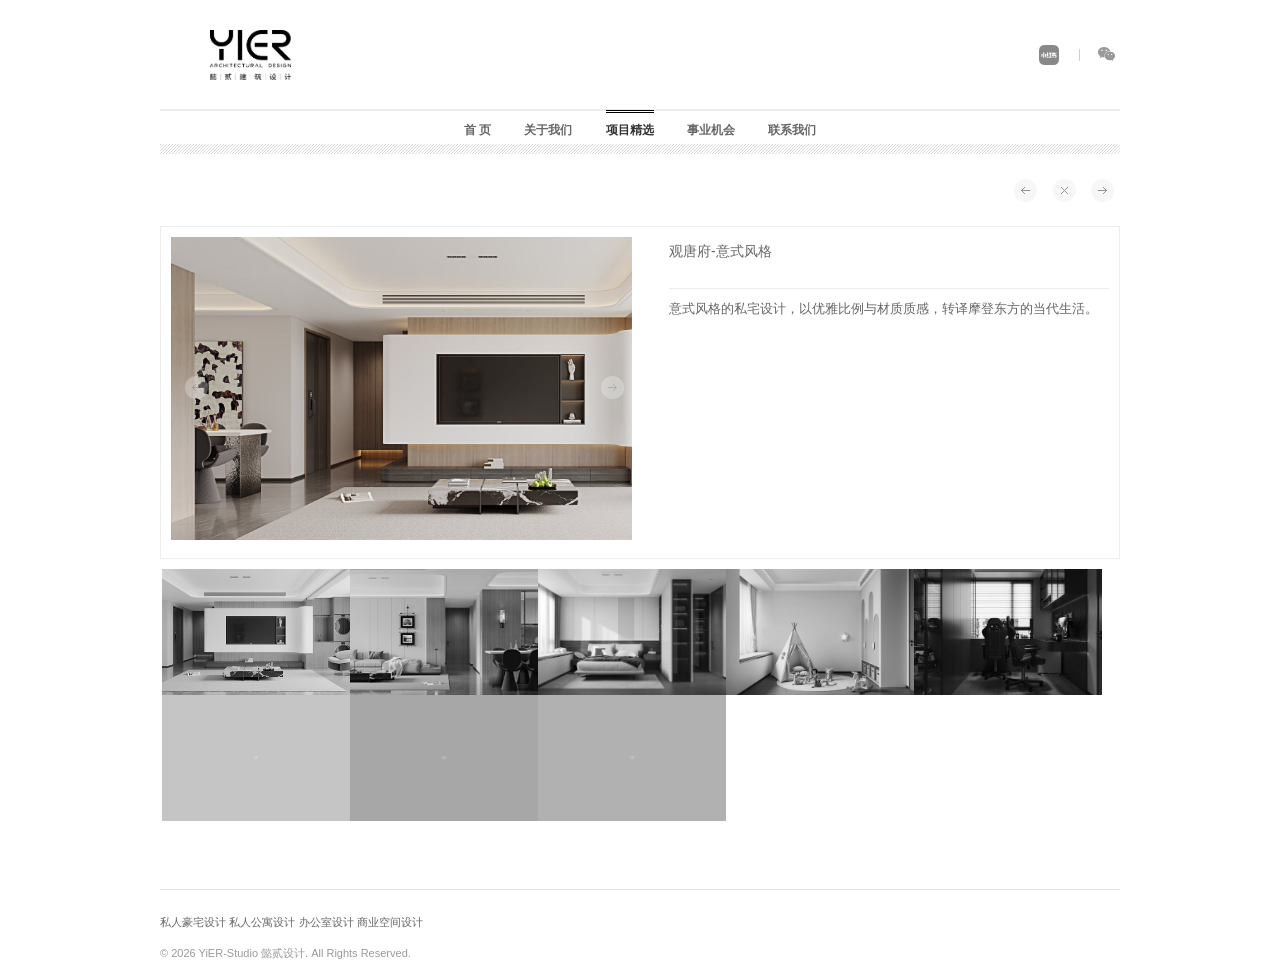
==== commit 2a16fc72: "修复文件编码问题" ====
--- a/project-detail.html
+++ b/project-detail.html
@@ -1,383 +1,383 @@
-<!DOCTYPE HTML>
-<html lang="zh-CN">
-<head>
-    <meta charset="UTF-8">
-    <title>项目详情 - YiER-Studio 懿贰设计</title>
-    <meta name="viewport" content="width=device-width, initial-scale=1.0">
-    <link rel="icon" type="image/svg+xml" href="images/favicon.svg">
-    <link rel="stylesheet" href="css/yier-style.css">
-    <link rel="stylesheet" href="css/main.css">
-    <link rel="stylesheet" href="css/mobile.css">
-    <script src="js/anti-theft.js"></script>
-</head>
-<body>
-
-<div id="logo">
-    <a href="index.html"><img src="images/logo.png" alt="懿贰设计 YiER-Studio" style="border:none;height:50px;"></a>
-    <div class="sns_icon"><a href="https://xhslink.com/m/AT0BUOqA0YQ" rel="nofollow" id="icon_xhs" class="icon_xhs" target="_blank"></a><span class="sns_line">|</span><a href="javascript:void(0)" id="icon_wx" class="icon_wx"><div class="wechat" id="wechat"><img src="images/wx.png" alt="微信二维码"></div></a></div>
-</div>
-
-<div id="me1" style="height:35px;">
-    <div id="horizontal-menu-container" class="nav-top">
-        <div class="horizontal-menu-selector"></div>
-        <ul id="menu-main-menu" class="nav-horizontal">
-            <li class="menu-item"><a href="index.html">首&nbsp;页<span class="nav-item-desc"></span></a></li>
-            <li class="menu-item"><a href="about.html">关于我们<span class="nav-item-desc"></span></a></li>
-            <li class="menu-item current-menu-item curr"><a href="projects.html">项目精选<span class="nav-item-desc"></span></a></li>
-            <li class="menu-item"><a href="career.html">事业机会<span class="nav-item-desc"></span></a></li>
-            <li class="menu-item"><a href="contact.html">联系我们<span class="nav-item-desc"></span></a></li>
-        </ul>
-    </div>
-</div>
-
-<div id="me2">
-    <select class="select-bav" id="gopage" onchange="gopage()">
-        <option value="index.html">首页</option>
-        <option value="about.html">关于我们</option>
-        <option value="projects.html" selected>项目精选</option>
-        <option value="career.html">事业机会</option>
-        <option value="contact.html">联系我们</option>
-    </select>
-</div>
-<div style="clear:both;"></div>
-<script>function gopage(){location.href=document.getElementById("gopage").value;}</script>
-
-<div id="line"></div>
-
-<div id="pro_btns">
-    <a href="#" id="prev_btn" class="pro_btn_l"></a>
-    <a class="pro_btn_x" href="projects.html"></a>
-    <a href="#" id="next_btn" class="pro_btn_r"></a>
-</div>
-
-<div id="proj">
-    <div class="pro-left">
-        <ul class="imchange"></ul>
-    </div>
-    <div class="pro-right">
-        <div class="nei"></div>
-        <div id="project_info"></div>
-    </div>
-</div>
-<div style="clear:both"></div>
-
-<div id="imggray">
-    <div id="gallery">
-        <ul id="thumb_gallery"></ul>
-    </div>
-</div>
-<div style="clear:both"></div>
-<div style="height:30px;"></div>
-
-<div id="lightbox"><img src="" alt=""></div>
-
-<div id="footer">
-    <a href="projects.html" title="私人豪宅设计" target="_blank" rel="noopener noreferrer"><strong>私人豪宅设计</strong></a>
-    <a href="projects.html" title="私人公寓设计" target="_blank" rel="noopener noreferrer"><strong>私人公寓设计</strong></a>
-    <a href="projects.html" title="办公室设计" target="_blank" rel="noopener noreferrer"><strong>办公室设计</strong></a>
-    <a href="projects.html" title="商业空间设计" target="_blank" rel="noopener noreferrer"><strong>商业空间设计</strong></a>
-    <div style="color:#999; margin:10px 0; font-size:11px;">
-        <div style="float:left;">&copy; 2026 YiER-Studio 懿贰设计. All Rights Reserved.</div>
-    </div>
-</div>
-
-<script type="text/javascript">
-var projects = {
-    '观唐府-意式风格': {
-        name: '观唐府-意式风格',
-        designer: '懿贰设计',
-        location: '上海·金山',
-        desc: '意式风格的私宅设计，以优雅比例与材质质感，转译摩登东方的当代生活。',
-        images: ['images/观唐府-意式风格/cover.jpg', 'images/观唐府-意式风格/1.jpg', 'images/观唐府-意式风格/2.jpg', 'images/观唐府-意式风格/3.jpg', 'images/观唐府-意式风格/4.jpg', 'images/观唐府-意式风格/5.jpg', 'images/观唐府-意式风格/6.jpg', 'images/观唐府-意式风格/7.jpg']
-    },
-    '金山豪庭-中古奶油': {
-        name: '金山豪庭-中古奶油',
-        designer: '懿贰设计',
-        location: '上海·金山',
-        desc: '中古奶油风私宅，温暖材质与复古线条交织出富有时间感的生活空间。',
-        images: ['images/金山豪庭-中古奶油/cover.jpg', 'images/金山豪庭-中古奶油/1.jpg', 'images/金山豪庭-中古奶油/2.jpg', 'images/金山豪庭-中古奶油/3.jpg', 'images/金山豪庭-中古奶油/4.jpg', 'images/金山豪庭-中古奶油/5.jpg', 'images/金山豪庭-中古奶油/6.jpg', 'images/金山豪庭-中古奶油/7.jpg']
-    },
-    '星愉湾-现代意式': {
-        name: '星愉湾-现代意式',
-        designer: '懿贰设计',
-        location: '上海·金山',
-        desc: '现代意式公寓，优雅与舒适的平衡。',
-        images: ['images/星愉湾-现代意式/cover.jpg', 'images/星愉湾-现代意式/1.jpg', 'images/星愉湾-现代意式/2.jpg', 'images/星愉湾-现代意式/3.jpg', 'images/星愉湾-现代意式/4.jpg', 'images/星愉湾-现代意式/5.jpg', 'images/星愉湾-现代意式/6.jpg', 'images/星愉湾-现代意式/7.jpg']
-    },
-    '星愉湾-轻法式': {
-        name: '星愉湾-轻法式',
-        designer: '懿贰设计',
-        location: '上海·金山',
-        desc: '轻法式公寓，浪漫而精致的生活态度。',
-        images: ['images/星愉湾-轻法式/cover.jpg', 'images/星愉湾-轻法式/1.jpg', 'images/星愉湾-轻法式/2.jpg', 'images/星愉湾-轻法式/3.jpg', 'images/星愉湾-轻法式/4.jpg', 'images/星愉湾-轻法式/5.jpg', 'images/星愉湾-轻法式/6.jpg', 'images/星愉湾-轻法式/7.jpg']
-    },
-    '星愉湾-现代极简': {
-        name: '星愉湾-现代极简',
-        designer: '懿贰设计',
-        location: '上海·金山',
-        desc: '现代极简公寓，简洁中见品质。',
-        images: ['images/星愉湾-现代极简/cover.jpg', 'images/星愉湾-现代极简/1.jpg', 'images/星愉湾-现代极简/2.jpg', 'images/星愉湾-现代极简/3.jpg', 'images/星愉湾-现代极简/4.jpg', 'images/星愉湾-现代极简/5.jpg', 'images/星愉湾-现代极简/6.jpg', 'images/星愉湾-现代极简/7.jpg']
-    },
-    '中山文化苑-现代简约': {
-        name: '中山文化苑-现代简约',
-        designer: '懿贰设计',
-        location: '上海·松江',
-        desc: '现代简约私宅，简约而不简单。',
-        images: ['images/中山文化苑-现代简约/cover.jpg', 'images/中山文化苑-现代简约/1.jpg', 'images/中山文化苑-现代简约/2.jpg', 'images/中山文化苑-现代简约/3.jpg', 'images/中山文化苑-现代简约/4.jpg', 'images/中山文化苑-现代简约/5.jpg', 'images/中山文化苑-现代简约/6.jpg', 'images/中山文化苑-现代简约/7.jpg']
-    },
-    '凤凰城': {
-        name: '凤凰城',
-        designer: '懿贰设计',
-        location: '上海·金山',
-        desc: '都市中的诗意栖居。',
-        images: ['images/凤凰城/cover.jpg', 'images/凤凰城/1.jpg', 'images/凤凰城/2.jpg', 'images/凤凰城/3.jpg', 'images/凤凰城/4.jpg', 'images/凤凰城/5.jpg', 'images/凤凰城/6.jpg', 'images/凤凰城/7.jpg']
-    },
-    '国宸府': {
-        name: '国宸府',
-        designer: '懿贰设计',
-        location: '上海·金山',
-        desc: '东方府邸的现代演绎。',
-        images: ['images/国宸府/cover.jpg', 'images/国宸府/1.jpg', 'images/国宸府/2.jpg', 'images/国宸府/3.jpg', 'images/国宸府/4.jpg', 'images/国宸府/5.jpg', 'images/国宸府/6.jpg', 'images/国宸府/7.jpg']
-    },
-    '国印东方': {
-        name: '国印东方· 宋氏美学',
-        designer: '懿贰设计',
-        location: '上海·朱泾',
-        desc: '东方韵味的现代表达。',
-        images: ['images/国印东方-宋氏美学/cover.jpg', 'images/国印东方-宋氏美学/1.jpg', 'images/国印东方-宋氏美学/2.jpg', 'images/国印东方-宋氏美学/3.jpg', 'images/国印东方-宋氏美学/4.jpg', 'images/国印东方-宋氏美学/5.jpg', 'images/国印东方-宋氏美学/6.jpg', 'images/国印东方-宋氏美学/7.jpg']
-    },
-    '国印东方-现代意式': {
-        name: '国印东方· 现代意式',
-        designer: '懿贰设计',
-        location: '上海·朱泾',
-        desc: '现代意式风格的东方府邸。',
-        images: ['images/国印东方-现代意式/cover.jpg', 'images/国印东方-现代意式/1.jpg', 'images/国印东方-现代意式/2.jpg', 'images/国印东方-现代意式/3.jpg', 'images/国印东方-现代意式/4.jpg', 'images/国印东方-现代意式/5.jpg', 'images/国印东方-现代意式/6.jpg', 'images/国印东方-现代意式/7.jpg']
-    },
-    '海尚馨苑': {
-        name: '海尚馨苑',
-        designer: '懿贰设计',
-        location: '上海·金山',
-        desc: '海尚馨苑，现代简约风格的住宅设计。',
-        images: ['images/海尚馨苑/cover.jpg', 'images/海尚馨苑/1.jpg', 'images/海尚馨苑/2.jpg', 'images/海尚馨苑/3.jpg', 'images/海尚馨苑/4.jpg', 'images/海尚馨苑/5.jpg', 'images/海尚馨苑/6.jpg', 'images/海尚馨苑/7.jpg']
-    },
-    '平湖服装店': {
-        name: '平湖服装店',
-        designer: '懿贰设计',
-        location: '上海·金山',
-        desc: '时尚服装店设计，现代简约风格。',
-        images: ['images/平湖服装店/cover.jpg', 'images/平湖服装店/1.jpg', 'images/平湖服装店/2.jpg', 'images/平湖服装店/3.jpg', 'images/平湖服装店/4.jpg', 'images/平湖服装店/5.jpg', 'images/平湖服装店/6.jpg', 'images/平湖服装店/7.jpg']
-    },
-    '香颂湾': {
-        name: '香颂湾',
-        designer: '懿贰设计',
-        location: '上海·金山',
-        desc: '香颂湾，优雅法式风格的住宅设计。',
-        images: ['images/香颂湾/cover.jpg', 'images/香颂湾/1.jpg', 'images/香颂湾/2.jpg', 'images/香颂湾/3.jpg', 'images/香颂湾/4.jpg', 'images/香颂湾/5.jpg', 'images/香颂湾/6.jpg', 'images/香颂湾/7.jpg']
-    },
-    '祥和帝景': {
-        name: '祥和帝景',
-        designer: '懿贰设计',
-        location: '上海·金山',
-        desc: '祥和帝景，高端住宅设计。',
-        images: ['images/祥和帝景/cover.jpg', 'images/祥和帝景/1.jpg', 'images/祥和帝景/2.jpg', 'images/祥和帝景/3.jpg', 'images/祥和帝景/4.jpg', 'images/祥和帝景/5.jpg', 'images/祥和帝景/6.jpg', 'images/祥和帝景/7.jpg']
-    },
-    '光明府26-2603': {
-        name: '光明府26-2603',
-        designer: '懿贰设计',
-        location: '上海·金山',
-        desc: '光明府26-2603，现代简约风格的住宅设计。',
-        images: ['images/光明府26-2603/cover.jpg', 'images/光明府26-2603/1.jpg', 'images/光明府26-2603/2.jpg', 'images/光明府26-2603/3.jpg', 'images/光明府26-2603/4.jpg', 'images/光明府26-2603/5.jpg', 'images/光明府26-2603/6.jpg', 'images/光明府26-2603/7.jpg']
-    },
-    '国宸府': {
-        name: '国宸府',
-        designer: '懿贰设计',
-        location: '上海·金山',
-        desc: '国宸府，典雅大气的住宅设计。',
-        images: ['images/国宸府/cover.jpg', 'images/国宸府/1.jpg', 'images/国宸府/2.jpg', 'images/国宸府/3.jpg', 'images/国宸府/4.jpg', 'images/国宸府/5.jpg', 'images/国宸府/6.jpg', 'images/国宸府/7.jpg']
-    },
-    '汇龙府': {
-        name: '汇龙府',
-        designer: '懿贰设计',
-        location: '上海·金山',
-        desc: '汇龙府，高端住宅设计。',
-        images: ['images/汇龙府/cover.jpg', 'images/汇龙府/1.jpg', 'images/汇龙府/2.jpg', 'images/汇龙府/3.jpg', 'images/汇龙府/4.jpg', 'images/汇龙府/5.jpg', 'images/汇龙府/6.jpg', 'images/汇龙府/7.jpg']
-    },
-    '星愉湾103-1003': {
-        name: '星愉湾103-1003',
-        designer: '懿贰设计',
-        location: '上海·金山',
-        desc: '星愉湾103-1003，现代轻奢风格的住宅设计。',
-        images: ['images/星愉湾103-1003/cover.jpg', 'images/星愉湾103-1003/1.jpg', 'images/星愉湾103-1003/2.jpg', 'images/星愉湾103-1003/3.jpg', 'images/星愉湾103-1003/4.jpg', 'images/星愉湾103-1003/5.jpg', 'images/星愉湾103-1003/6.jpg', 'images/星愉湾103-1003/7.jpg']
-    },
-    '清风别墅': {
-        name: '清风别墅',
-        designer: '懿贰设计',
-        location: '上海·金山',
-        desc: '别墅设计，清风徐来的居住体验。',
-        images: ['images/清风别墅/cover.jpg', 'images/清风别墅/1.jpg', 'images/清风别墅/2.jpg', 'images/清风别墅/3.jpg', 'images/清风别墅/4.jpg', 'images/清风别墅/5.jpg', 'images/清风别墅/6.jpg', 'images/清风别墅/7.jpg']
-    },
-    '光明府26-2002号': {
-        name: '光明府26-2002号',
-        designer: '懿贰设计',
-        location: '上海·金山',
-        desc: '光明府26-2002号，现代简约风格的住宅设计。',
-        images: ['images/光明府26-2002号/cover.jpg', 'images/光明府26-2002号/1.jpg', 'images/光明府26-2002号/2.jpg', 'images/光明府26-2002号/3.jpg', 'images/光明府26-2002号/4.jpg', 'images/光明府26-2002号/5.jpg', 'images/光明府26-2002号/6.jpg', 'images/光明府26-2002号/7.jpg']
-    },
-    '铂翠廷': {
-        name: '铂翠廷',
-        designer: '懿贰设计',
-        location: '上海·金山',
-        desc: '高端住宅设计，精致生活的空间表达。',
-        images: ['images/铂翠廷/cover.jpg', 'images/铂翠廷/1.jpg', 'images/铂翠廷/2.jpg', 'images/铂翠廷/3.jpg', 'images/铂翠廷/4.jpg', 'images/铂翠廷/5.jpg', 'images/铂翠廷/6.jpg', 'images/铂翠廷/7.jpg']
-    },
-    '旭辉府80号501室': {
-        name: '旭辉府80号501室',
-        designer: '懿贰设计',
-        location: '上海·金山',
-        desc: '现代风格住宅，品质生活的空间诠释。',
-        images: ['images/旭辉府80号501室/cover.jpg', 'images/旭辉府80号501室/1.jpg', 'images/旭辉府80号501室/2.jpg', 'images/旭辉府80号501室/3.jpg', 'images/旭辉府80号501室/4.jpg', 'images/旭辉府80号501室/5.jpg', 'images/旭辉府80号501室/6.jpg', 'images/旭辉府80号501室/7.jpg']
-    },
-    '三岛龙州苑': {
-        name: '三岛龙州苑',
-        designer: '懿贰设计',
-        location: '上海·金山',
-        desc: '东方韵味的现代演绎，精致生活的空间营造。',
-        images: ['images/三岛龙州苑/cover.jpg', 'images/三岛龙州苑/1.jpg', 'images/三岛龙州苑/2.jpg', 'images/三岛龙州苑/3.jpg', 'images/三岛龙州苑/4.jpg', 'images/三岛龙州苑/5.jpg', 'images/三岛龙州苑/6.jpg', 'images/三岛龙州苑/7.jpg']
-    },
-    '观唐府': {
-        name: '观唐府',
-        designer: '懿贰设计',
-        location: '上海·金山',
-        desc: '观唐府，意式风格的优雅演绎，高端住宅空间设计。',
-        images: ['images/观唐府/cover.jpg', 'images/观唐府/1.jpg', 'images/观唐府/2.jpg', 'images/观唐府/3.jpg', 'images/观唐府/4.jpg', 'images/观唐府/5.jpg', 'images/观唐府/6.jpg', 'images/观唐府/7.jpg']
-    },
-    '星愉湾': {
-        name: '星愉湾',
-        designer: '懿贰设计',
-        location: '上海·金山',
-        desc: '星愉湾，现代轻奢风格的住宅设计。',
-        images: ['images/星愉湾/cover.jpg', 'images/星愉湾/1.jpg', 'images/星愉湾/2.jpg', 'images/星愉湾/3.jpg', 'images/星愉湾/4.jpg', 'images/星愉湾/5.jpg', 'images/星愉湾/6.jpg', 'images/星愉湾/7.jpg']
-    },
-    '星愉湾上叠': {
-        name: '星愉湾上叠',
-        designer: '懿贰设计',
-        location: '上海·金山',
-        desc: '星愉湾上叠，顶层复式豪宅的精致生活空间。',
-        images: ['images/星愉湾上叠/cover.jpg', 'images/星愉湾上叠/1.jpg', 'images/星愉湾上叠/2.jpg', 'images/星愉湾上叠/3.jpg', 'images/星愉湾上叠/4.jpg', 'images/星愉湾上叠/5.jpg', 'images/星愉湾上叠/6.jpg', 'images/星愉湾上叠/7.jpg']
-    },
-    '棕榈湾': {
-        name: '棕榈湾',
-        designer: '懿贰设计',
-        location: '上海·金山',
-        desc: '棕榈湾，热带风情的住宅空间设计。',
-        images: ['images/棕榈湾/cover.jpg', 'images/棕榈湾/1.jpg', 'images/棕榈湾/2.jpg', 'images/棕榈湾/3.jpg', 'images/棕榈湾/4.jpg', 'images/棕榈湾/5.jpg', 'images/棕榈湾/6.jpg', 'images/棕榈湾/7.jpg']
-    },
-    '懿贰办公室': {
-        name: '懿贰办公室',
-        designer: '懿贰设计',
-        location: '上海·金山',
-        desc: '设计师工作室，功能与美学的完美融合。',
-        images: ['images/懿贰办公室/cover.jpg', 'images/懿贰办公室/1.jpg', 'images/懿贰办公室/2.jpg', 'images/懿贰办公室/3.jpg', 'images/懿贰办公室/4.jpg', 'images/懿贰办公室/5.jpg', 'images/懿贰办公室/6.jpg', 'images/懿贰办公室/7.jpg']
-    },
-    '蕐诚律所': {
-        name: '蕐诚律所',
-        designer: '懿贰设计',
-        location: '上海·金山',
-        desc: '专业办公空间设计，现代简约的商业美学。',
-        images: ['images/蕐诚律所/cover.jpg', 'images/蕐诚律所/1.jpg', 'images/蕐诚律所/2.jpg', 'images/蕐诚律所/3.jpg', 'images/蕐诚律所/4.jpg', 'images/蕐诚律所/5.jpg', 'images/蕐诚律所/6.jpg', 'images/蕐诚律所/7.jpg']
-    },
-    '上海宇植医疗科技': {
-        name: '上海宇植医疗科技',
-        designer: '懿贰设计',
-        location: '上海·金山',
-        desc: '医疗科技办公空间，专业与现代的融合。',
-        images: ['images/上海宇植医疗科技/cover.jpg', 'images/上海宇植医疗科技/1.jpg', 'images/上海宇植医疗科技/2.jpg', 'images/上海宇植医疗科技/3.jpg', 'images/上海宇植医疗科技/4.jpg', 'images/上海宇植医疗科技/5.jpg', 'images/上海宇植医疗科技/6.jpg', 'images/上海宇植医疗科技/7.jpg']
-    },
-    '浮生若梦SPA会所': {
-        name: '浮生若梦SPA会所',
-        designer: '懿贰设计',
-        location: '上海·金山',
-        desc: '养生空间设计，宁静致远的东方美学。',
-        images: ['images/浮生若梦SPA会所/cover.jpg', 'images/浮生若梦SPA会所/1.jpg', 'images/浮生若梦SPA会所/2.jpg', 'images/浮生若梦SPA会所/3.jpg', 'images/浮生若梦SPA会所/4.jpg', 'images/浮生若梦SPA会所/5.jpg', 'images/浮生若梦SPA会所/6.jpg', 'images/浮生若梦SPA会所/7.jpg']
-    },
-    '禾禾咖啡咖啡店': {
-        name: '禾禾咖啡咖啡店',
-        designer: '懿贰设计',
-        location: '上海·金山',
-        desc: '咖啡空间设计，温暖舒适的休闲场所。',
-        images: ['images/禾禾咖啡咖啡店/cover.jpg', 'images/禾禾咖啡咖啡店/1.jpg', 'images/禾禾咖啡咖啡店/2.jpg', 'images/禾禾咖啡咖啡店/3.jpg', 'images/禾禾咖啡咖啡店/4.jpg', 'images/禾禾咖啡咖啡店/5.jpg', 'images/禾禾咖啡咖啡店/6.jpg', 'images/禾禾咖啡咖啡店/7.jpg']
-    },
-    '马连发服装店': {
-        name: '马连发服装店',
-        designer: '懿贰设计',
-        location: '上海·金山',
-        desc: '零售空间设计，时尚与品质的展示舞台。',
-        images: ['images/马连发服装店/cover.jpg', 'images/马连发服装店/1.jpg', 'images/马连发服装店/2.jpg', 'images/马连发服装店/3.jpg', 'images/马连发服装店/4.jpg', 'images/马连发服装店/5.jpg', 'images/马连发服装店/6.jpg', 'images/马连发服装店/7.jpg']
-    },
-    '徽州府饭店': {
-        name: '徽州府饭店',
-        designer: '懿贰设计',
-        location: '上海·金山',
-        desc: '餐饮空间设计，徽派文化的现代表达。',
-        images: ['images/徽州府饭店/cover.jpg', 'images/徽州府饭店/1.jpg', 'images/徽州府饭店/2.jpg', 'images/徽州府饭店/3.jpg', 'images/徽州府饭店/4.jpg', 'images/徽州府饭店/5.jpg', 'images/徽州府饭店/6.jpg', 'images/徽州府饭店/7.jpg']
-    },
-    '海汇街咖啡店': {
-        name: '海汇街咖啡店',
-        designer: '懿贰设计',
-        location: '上海·金山',
-        desc: '咖啡空间设计，都市慢生活的栖息地。',
-        images: ['images/海汇街咖啡店/cover.jpg', 'images/海汇街咖啡店/1.jpg', 'images/海汇街咖啡店/2.jpg', 'images/海汇街咖啡店/3.jpg', 'images/海汇街咖啡店/4.jpg', 'images/海汇街咖啡店/5.jpg', 'images/海汇街咖啡店/6.jpg', 'images/海汇街咖啡店/7.jpg']
-    },
-    '纳兰美容生活馆': {
-        name: '纳兰美容生活馆',
-        designer: '懿贰设计',
-        location: '上海·金山',
-        desc: '美容空间设计，优雅精致的生活美学。',
-        images: ['images/纳兰美容生活馆/cover.jpg', 'images/纳兰美容生活馆/1.jpg', 'images/纳兰美容生活馆/2.jpg', 'images/纳兰美容生活馆/3.jpg', 'images/纳兰美容生活馆/4.jpg', 'images/纳兰美容生活馆/5.jpg', 'images/纳兰美容生活馆/6.jpg', 'images/纳兰美容生活馆/7.jpg']
-    },
-    '欢欢服装店': {
-        name: '欢欢服装店',
-        designer: '懿贰设计',
-        location: '上海·金山',
-        desc: '服装零售空间，时尚与活力的展示。',
-        images: ['images/欢欢服装店/cover.jpg', 'images/欢欢服装店/1.jpg', 'images/欢欢服装店/2.jpg', 'images/欢欢服装店/3.jpg', 'images/欢欢服装店/4.jpg', 'images/欢欢服装店/5.jpg', 'images/欢欢服装店/6.jpg', 'images/欢欢服装店/7.jpg']
-    },
-    '大金展厅': {
-        name: '大金展厅',
-        designer: '懿贰设计',
-        location: '上海·金山',
-        desc: '品牌展厅设计，现代科技的展示空间。',
-        images: ['images/大金展厅/cover.jpg', 'images/大金展厅/1.jpg', 'images/大金展厅/2.jpg', 'images/大金展厅/3.jpg', 'images/大金展厅/4.jpg', 'images/大金展厅/5.jpg', 'images/大金展厅/6.jpg', 'images/大金展厅/7.jpg']
-    },
-    '麓涧小酒馆': {
-        name: '麓涧小酒馆',
-        designer: '懿贰设计',
-        location: '上海·金山',
-        desc: '麓涧小酒馆，温馨雅致的微醺空间设计。',
-        images: ['images/麓涧小酒馆/cover.jpg', 'images/麓涧小酒馆/1.jpg', 'images/麓涧小酒馆/2.jpg', 'images/麓涧小酒馆/3.jpg', 'images/麓涧小酒馆/4.jpg', 'images/麓涧小酒馆/5.jpg', 'images/麓涧小酒馆/6.jpg', 'images/麓涧小酒馆/7.jpg']
-    },
-    '银天直播间': {
-        name: '银天直播间',
-        designer: '懿贰设计',
-        location: '上海·金山',
-        desc: '银天直播间，现代科技感的直播空间设计。',
-        images: ['images/银天直播间/cover.jpg', 'images/银天直播间/1.jpg', 'images/银天直播间/2.jpg', 'images/银天直播间/3.jpg', 'images/银天直播间/4.jpg', 'images/银天直播间/5.jpg', 'images/银天直播间/6.jpg', 'images/银天直播间/7.jpg']
-    }
-};
-
-var projectOrder = [
-    '观唐府-意式风格','金山豪庭-中古奶油',
-    '星愉湾-现代意式','星愉湾-轻法式','星愉湾-现代极简',
-    '中山文化苑-现代简约','凤凰城','国宸府','国印东方','国印东方-现代意式',
-    '海尚馨苑','清风别墅',
-    '光明府26-2002号','铂翠廷','旭辉府80号501室','三岛龙州苑',
-    '光明府26-2603','国宸府','汇龙府','星愉湾103-1003','观唐府','星愉湾','棕榈湾','星愉湾上叠',
-    '懿贰办公室','蕐诚律所','上海宇植医疗科技',
-    '平湖服装店','香颂湾','祥和帝景',
-    '浮生若梦SPA会所','禾禾咖啡咖啡店','马连发服装店','徽州府饭店','海汇街咖啡店','纳兰美容生活馆','欢欢服装店','大金展厅','麓涧小酒馆','银天直播间'
-];
-</script>
-
-<script src="js/main.js"></script>
-</body>
-</html>
+<!DOCTYPE HTML>
+<html lang="zh-CN">
+<head>
+    <meta charset="UTF-8">
+    <title>项目详情 - YiER-Studio 懿贰设计</title>
+    <meta name="viewport" content="width=device-width, initial-scale=1.0">
+    <link rel="icon" type="image/svg+xml" href="images/favicon.svg">
+    <link rel="stylesheet" href="css/yier-style.css">
+    <link rel="stylesheet" href="css/main.css">
+    <link rel="stylesheet" href="css/mobile.css">
+    <script src="js/anti-theft.js"></script>
+</head>
+<body>
+
+<div id="logo">
+    <a href="index.html"><img src="images/logo.png" alt="懿贰设计 YiER-Studio" style="border:none;height:50px;"></a>
+    <div class="sns_icon"><a href="https://xhslink.com/m/AT0BUOqA0YQ" rel="nofollow" id="icon_xhs" class="icon_xhs" target="_blank"></a><span class="sns_line">|</span><a href="javascript:void(0)" id="icon_wx" class="icon_wx"><div class="wechat" id="wechat"><img src="images/wx.png" alt="微信二维码"></div></a></div>
+</div>
+
+<div id="me1" style="height:35px;">
+    <div id="horizontal-menu-container" class="nav-top">
+        <div class="horizontal-menu-selector"></div>
+        <ul id="menu-main-menu" class="nav-horizontal">
+            <li class="menu-item"><a href="index.html">首&nbsp;页<span class="nav-item-desc"></span></a></li>
+            <li class="menu-item"><a href="about.html">关于我们<span class="nav-item-desc"></span></a></li>
+            <li class="menu-item current-menu-item curr"><a href="projects.html">项目精选<span class="nav-item-desc"></span></a></li>
+            <li class="menu-item"><a href="career.html">事业机会<span class="nav-item-desc"></span></a></li>
+            <li class="menu-item"><a href="contact.html">联系我们<span class="nav-item-desc"></span></a></li>
+        </ul>
+    </div>
+</div>
+
+<div id="me2">
+    <select class="select-bav" id="gopage" onchange="gopage()">
+        <option value="index.html">首页</option>
+        <option value="about.html">关于我们</option>
+        <option value="projects.html" selected>项目精选</option>
+        <option value="career.html">事业机会</option>
+        <option value="contact.html">联系我们</option>
+    </select>
+</div>
+<div style="clear:both;"></div>
+<script>function gopage(){location.href=document.getElementById("gopage").value;}</script>
+
+<div id="line"></div>
+
+<div id="pro_btns">
+    <a href="#" id="prev_btn" class="pro_btn_l"></a>
+    <a class="pro_btn_x" href="projects.html"></a>
+    <a href="#" id="next_btn" class="pro_btn_r"></a>
+</div>
+
+<div id="proj">
+    <div class="pro-left">
+        <ul class="imchange"></ul>
+    </div>
+    <div class="pro-right">
+        <div class="nei"></div>
+        <div id="project_info"></div>
+    </div>
+</div>
+<div style="clear:both"></div>
+
+<div id="imggray">
+    <div id="gallery">
+        <ul id="thumb_gallery"></ul>
+    </div>
+</div>
+<div style="clear:both"></div>
+<div style="height:30px;"></div>
+
+<div id="lightbox"><img src="" alt=""></div>
+
+<div id="footer">
+    <a href="projects.html" title="私人豪宅设计" target="_blank" rel="noopener noreferrer"><strong>私人豪宅设计</strong></a>
+    <a href="projects.html" title="私人公寓设计" target="_blank" rel="noopener noreferrer"><strong>私人公寓设计</strong></a>
+    <a href="projects.html" title="办公室设计" target="_blank" rel="noopener noreferrer"><strong>办公室设计</strong></a>
+    <a href="projects.html" title="商业空间设计" target="_blank" rel="noopener noreferrer"><strong>商业空间设计</strong></a>
+    <div style="color:#999; margin:10px 0; font-size:11px;">
+        <div style="float:left;">&copy; 2026 YiER-Studio 懿贰设计. All Rights Reserved.</div>
+    </div>
+</div>
+
+<script type="text/javascript">
+var projects = {
+    '观唐府-意式风格': {
+        name: '观唐府-意式风格',
+        designer: '懿贰设计',
+        location: '上海·金山',
+        desc: '意式风格的私宅设计，以优雅比例与材质质感，转译摩登东方的当代生活。',
+        images: ['images/观唐府-意式风格/cover.jpg', 'images/观唐府-意式风格/1.jpg', 'images/观唐府-意式风格/2.jpg', 'images/观唐府-意式风格/3.jpg', 'images/观唐府-意式风格/4.jpg', 'images/观唐府-意式风格/5.jpg', 'images/观唐府-意式风格/6.jpg', 'images/观唐府-意式风格/7.jpg']
+    },
+    '金山豪庭-中古奶油': {
+        name: '金山豪庭-中古奶油',
+        designer: '懿贰设计',
+        location: '上海·金山',
+        desc: '中古奶油风私宅，温暖材质与复古线条交织出富有时间感的生活空间。',
+        images: ['images/金山豪庭-中古奶油/cover.jpg', 'images/金山豪庭-中古奶油/1.jpg', 'images/金山豪庭-中古奶油/2.jpg', 'images/金山豪庭-中古奶油/3.jpg', 'images/金山豪庭-中古奶油/4.jpg', 'images/金山豪庭-中古奶油/5.jpg', 'images/金山豪庭-中古奶油/6.jpg', 'images/金山豪庭-中古奶油/7.jpg']
+    },
+    '星愉湾-现代意式': {
+        name: '星愉湾-现代意式',
+        designer: '懿贰设计',
+        location: '上海·金山',
+        desc: '现代意式公寓，优雅与舒适的平衡。',
+        images: ['images/星愉湾-现代意式/cover.jpg', 'images/星愉湾-现代意式/1.jpg', 'images/星愉湾-现代意式/2.jpg', 'images/星愉湾-现代意式/3.jpg', 'images/星愉湾-现代意式/4.jpg', 'images/星愉湾-现代意式/5.jpg', 'images/星愉湾-现代意式/6.jpg', 'images/星愉湾-现代意式/7.jpg']
+    },
+    '星愉湾-轻法式': {
+        name: '星愉湾-轻法式',
+        designer: '懿贰设计',
+        location: '上海·金山',
+        desc: '轻法式公寓，浪漫而精致的生活态度。',
+        images: ['images/星愉湾-轻法式/cover.jpg', 'images/星愉湾-轻法式/1.jpg', 'images/星愉湾-轻法式/2.jpg', 'images/星愉湾-轻法式/3.jpg', 'images/星愉湾-轻法式/4.jpg', 'images/星愉湾-轻法式/5.jpg', 'images/星愉湾-轻法式/6.jpg', 'images/星愉湾-轻法式/7.jpg']
+    },
+    '星愉湾-现代极简': {
+        name: '星愉湾-现代极简',
+        designer: '懿贰设计',
+        location: '上海·金山',
+        desc: '现代极简公寓，简洁中见品质。',
+        images: ['images/星愉湾-现代极简/cover.jpg', 'images/星愉湾-现代极简/1.jpg', 'images/星愉湾-现代极简/2.jpg', 'images/星愉湾-现代极简/3.jpg', 'images/星愉湾-现代极简/4.jpg', 'images/星愉湾-现代极简/5.jpg', 'images/星愉湾-现代极简/6.jpg', 'images/星愉湾-现代极简/7.jpg']
+    },
+    '中山文化苑-现代简约': {
+        name: '中山文化苑-现代简约',
+        designer: '懿贰设计',
+        location: '上海·松江',
+        desc: '现代简约私宅，简约而不简单。',
+        images: ['images/中山文化苑-现代简约/cover.jpg', 'images/中山文化苑-现代简约/1.jpg', 'images/中山文化苑-现代简约/2.jpg', 'images/中山文化苑-现代简约/3.jpg', 'images/中山文化苑-现代简约/4.jpg', 'images/中山文化苑-现代简约/5.jpg', 'images/中山文化苑-现代简约/6.jpg', 'images/中山文化苑-现代简约/7.jpg']
+    },
+    '凤凰城': {
+        name: '凤凰城',
+        designer: '懿贰设计',
+        location: '上海·金山',
+        desc: '都市中的诗意栖居。',
+        images: ['images/凤凰城/cover.jpg', 'images/凤凰城/1.jpg', 'images/凤凰城/2.jpg', 'images/凤凰城/3.jpg', 'images/凤凰城/4.jpg', 'images/凤凰城/5.jpg', 'images/凤凰城/6.jpg', 'images/凤凰城/7.jpg']
+    },
+    '国宸府': {
+        name: '国宸府',
+        designer: '懿贰设计',
+        location: '上海·金山',
+        desc: '东方府邸的现代演绎。',
+        images: ['images/国宸府/cover.jpg', 'images/国宸府/1.jpg', 'images/国宸府/2.jpg', 'images/国宸府/3.jpg', 'images/国宸府/4.jpg', 'images/国宸府/5.jpg', 'images/国宸府/6.jpg', 'images/国宸府/7.jpg']
+    },
+    '国印东方': {
+        name: '国印东方· 宋氏美学',
+        designer: '懿贰设计',
+        location: '上海·朱泾',
+        desc: '东方韵味的现代表达。',
+        images: ['images/国印东方-宋氏美学/cover.jpg', 'images/国印东方-宋氏美学/1.jpg', 'images/国印东方-宋氏美学/2.jpg', 'images/国印东方-宋氏美学/3.jpg', 'images/国印东方-宋氏美学/4.jpg', 'images/国印东方-宋氏美学/5.jpg', 'images/国印东方-宋氏美学/6.jpg', 'images/国印东方-宋氏美学/7.jpg']
+    },
+    '国印东方-现代意式': {
+        name: '国印东方· 现代意式',
+        designer: '懿贰设计',
+        location: '上海·朱泾',
+        desc: '现代意式风格的东方府邸。',
+        images: ['images/国印东方-现代意式/cover.jpg', 'images/国印东方-现代意式/1.jpg', 'images/国印东方-现代意式/2.jpg', 'images/国印东方-现代意式/3.jpg', 'images/国印东方-现代意式/4.jpg', 'images/国印东方-现代意式/5.jpg', 'images/国印东方-现代意式/6.jpg', 'images/国印东方-现代意式/7.jpg']
+    },
+    '海尚馨苑': {
+        name: '海尚馨苑',
+        designer: '懿贰设计',
+        location: '上海·金山',
+        desc: '海尚馨苑，现代简约风格的住宅设计。',
+        images: ['images/海尚馨苑/cover.jpg', 'images/海尚馨苑/1.jpg', 'images/海尚馨苑/2.jpg', 'images/海尚馨苑/3.jpg', 'images/海尚馨苑/4.jpg', 'images/海尚馨苑/5.jpg', 'images/海尚馨苑/6.jpg', 'images/海尚馨苑/7.jpg']
+    },
+    '平湖服装店': {
+        name: '平湖服装店',
+        designer: '懿贰设计',
+        location: '上海·金山',
+        desc: '时尚服装店设计，现代简约风格。',
+        images: ['images/平湖服装店/cover.jpg', 'images/平湖服装店/1.jpg', 'images/平湖服装店/2.jpg', 'images/平湖服装店/3.jpg', 'images/平湖服装店/4.jpg', 'images/平湖服装店/5.jpg', 'images/平湖服装店/6.jpg', 'images/平湖服装店/7.jpg']
+    },
+    '香颂湾': {
+        name: '香颂湾',
+        designer: '懿贰设计',
+        location: '上海·金山',
+        desc: '香颂湾，优雅法式风格的住宅设计。',
+        images: ['images/香颂湾/cover.jpg', 'images/香颂湾/1.jpg', 'images/香颂湾/2.jpg', 'images/香颂湾/3.jpg', 'images/香颂湾/4.jpg', 'images/香颂湾/5.jpg', 'images/香颂湾/6.jpg', 'images/香颂湾/7.jpg']
+    },
+    '祥和帝景': {
+        name: '祥和帝景',
+        designer: '懿贰设计',
+        location: '上海·金山',
+        desc: '祥和帝景，高端住宅设计。',
+        images: ['images/祥和帝景/cover.jpg', 'images/祥和帝景/1.jpg', 'images/祥和帝景/2.jpg', 'images/祥和帝景/3.jpg', 'images/祥和帝景/4.jpg', 'images/祥和帝景/5.jpg', 'images/祥和帝景/6.jpg', 'images/祥和帝景/7.jpg']
+    },
+    '光明府26-2603': {
+        name: '光明府26-2603',
+        designer: '懿贰设计',
+        location: '上海·金山',
+        desc: '光明府26-2603，现代简约风格的住宅设计。',
+        images: ['images/光明府26-2603/cover.jpg', 'images/光明府26-2603/1.jpg', 'images/光明府26-2603/2.jpg', 'images/光明府26-2603/3.jpg', 'images/光明府26-2603/4.jpg', 'images/光明府26-2603/5.jpg', 'images/光明府26-2603/6.jpg', 'images/光明府26-2603/7.jpg']
+    },
+    '国宸府': {
+        name: '国宸府',
+        designer: '懿贰设计',
+        location: '上海·金山',
+        desc: '国宸府，典雅大气的住宅设计。',
+        images: ['images/国宸府/cover.jpg', 'images/国宸府/1.jpg', 'images/国宸府/2.jpg', 'images/国宸府/3.jpg', 'images/国宸府/4.jpg', 'images/国宸府/5.jpg', 'images/国宸府/6.jpg', 'images/国宸府/7.jpg']
+    },
+    '汇龙府': {
+        name: '汇龙府',
+        designer: '懿贰设计',
+        location: '上海·金山',
+        desc: '汇龙府，高端住宅设计。',
+        images: ['images/汇龙府/cover.jpg', 'images/汇龙府/1.jpg', 'images/汇龙府/2.jpg', 'images/汇龙府/3.jpg', 'images/汇龙府/4.jpg', 'images/汇龙府/5.jpg', 'images/汇龙府/6.jpg', 'images/汇龙府/7.jpg']
+    },
+    '星愉湾103-1003': {
+        name: '星愉湾103-1003',
+        designer: '懿贰设计',
+        location: '上海·金山',
+        desc: '星愉湾103-1003，现代轻奢风格的住宅设计。',
+        images: ['images/星愉湾103-1003/cover.jpg', 'images/星愉湾103-1003/1.jpg', 'images/星愉湾103-1003/2.jpg', 'images/星愉湾103-1003/3.jpg', 'images/星愉湾103-1003/4.jpg', 'images/星愉湾103-1003/5.jpg', 'images/星愉湾103-1003/6.jpg', 'images/星愉湾103-1003/7.jpg']
+    },
+    '清风别墅': {
+        name: '清风别墅',
+        designer: '懿贰设计',
+        location: '上海·金山',
+        desc: '别墅设计，清风徐来的居住体验。',
+        images: ['images/清风别墅/cover.jpg', 'images/清风别墅/1.jpg', 'images/清风别墅/2.jpg', 'images/清风别墅/3.jpg', 'images/清风别墅/4.jpg', 'images/清风别墅/5.jpg', 'images/清风别墅/6.jpg', 'images/清风别墅/7.jpg']
+    },
+    '光明府26-2002号': {
+        name: '光明府26-2002号',
+        designer: '懿贰设计',
+        location: '上海·金山',
+        desc: '光明府26-2002号，现代简约风格的住宅设计。',
+        images: ['images/光明府26-2002号/cover.jpg', 'images/光明府26-2002号/1.jpg', 'images/光明府26-2002号/2.jpg', 'images/光明府26-2002号/3.jpg', 'images/光明府26-2002号/4.jpg', 'images/光明府26-2002号/5.jpg', 'images/光明府26-2002号/6.jpg', 'images/光明府26-2002号/7.jpg']
+    },
+    '铂翠廷': {
+        name: '铂翠廷',
+        designer: '懿贰设计',
+        location: '上海·金山',
+        desc: '高端住宅设计，精致生活的空间表达。',
+        images: ['images/铂翠廷/cover.jpg', 'images/铂翠廷/1.jpg', 'images/铂翠廷/2.jpg', 'images/铂翠廷/3.jpg', 'images/铂翠廷/4.jpg', 'images/铂翠廷/5.jpg', 'images/铂翠廷/6.jpg', 'images/铂翠廷/7.jpg']
+    },
+    '旭辉府80号501室': {
+        name: '旭辉府80号501室',
+        designer: '懿贰设计',
+        location: '上海·金山',
+        desc: '现代风格住宅，品质生活的空间诠释。',
+        images: ['images/旭辉府80号501室/cover.jpg', 'images/旭辉府80号501室/1.jpg', 'images/旭辉府80号501室/2.jpg', 'images/旭辉府80号501室/3.jpg', 'images/旭辉府80号501室/4.jpg', 'images/旭辉府80号501室/5.jpg', 'images/旭辉府80号501室/6.jpg', 'images/旭辉府80号501室/7.jpg']
+    },
+    '三岛龙州苑': {
+        name: '三岛龙州苑',
+        designer: '懿贰设计',
+        location: '上海·金山',
+        desc: '东方韵味的现代演绎，精致生活的空间营造。',
+        images: ['images/三岛龙州苑/cover.jpg', 'images/三岛龙州苑/1.jpg', 'images/三岛龙州苑/2.jpg', 'images/三岛龙州苑/3.jpg', 'images/三岛龙州苑/4.jpg', 'images/三岛龙州苑/5.jpg', 'images/三岛龙州苑/6.jpg', 'images/三岛龙州苑/7.jpg']
+    },
+    '观唐府': {
+        name: '观唐府',
+        designer: '懿贰设计',
+        location: '上海·金山',
+        desc: '观唐府，意式风格的优雅演绎，高端住宅空间设计。',
+        images: ['images/观唐府/cover.jpg', 'images/观唐府/1.jpg', 'images/观唐府/2.jpg', 'images/观唐府/3.jpg', 'images/观唐府/4.jpg', 'images/观唐府/5.jpg', 'images/观唐府/6.jpg', 'images/观唐府/7.jpg']
+    },
+    '星愉湾': {
+        name: '星愉湾',
+        designer: '懿贰设计',
+        location: '上海·金山',
+        desc: '星愉湾，现代轻奢风格的住宅设计。',
+        images: ['images/星愉湾/cover.jpg', 'images/星愉湾/1.jpg', 'images/星愉湾/2.jpg', 'images/星愉湾/3.jpg', 'images/星愉湾/4.jpg', 'images/星愉湾/5.jpg', 'images/星愉湾/6.jpg', 'images/星愉湾/7.jpg']
+    },
+    '星愉湾上叠': {
+        name: '星愉湾上叠',
+        designer: '懿贰设计',
+        location: '上海·金山',
+        desc: '星愉湾上叠，顶层复式豪宅的精致生活空间。',
+        images: ['images/星愉湾上叠/cover.jpg', 'images/星愉湾上叠/1.jpg', 'images/星愉湾上叠/2.jpg', 'images/星愉湾上叠/3.jpg', 'images/星愉湾上叠/4.jpg', 'images/星愉湾上叠/5.jpg', 'images/星愉湾上叠/6.jpg', 'images/星愉湾上叠/7.jpg']
+    },
+    '棕榈湾': {
+        name: '棕榈湾',
+        designer: '懿贰设计',
+        location: '上海·金山',
+        desc: '棕榈湾，热带风情的住宅空间设计。',
+        images: ['images/棕榈湾/cover.jpg', 'images/棕榈湾/1.jpg', 'images/棕榈湾/2.jpg', 'images/棕榈湾/3.jpg', 'images/棕榈湾/4.jpg', 'images/棕榈湾/5.jpg', 'images/棕榈湾/6.jpg', 'images/棕榈湾/7.jpg']
+    },
+    '懿贰办公室': {
+        name: '懿贰办公室',
+        designer: '懿贰设计',
+        location: '上海·金山',
+        desc: '设计师工作室，功能与美学的完美融合。',
+        images: ['images/懿贰办公室/cover.jpg', 'images/懿贰办公室/1.jpg', 'images/懿贰办公室/2.jpg', 'images/懿贰办公室/3.jpg', 'images/懿贰办公室/4.jpg', 'images/懿贰办公室/5.jpg', 'images/懿贰办公室/6.jpg', 'images/懿贰办公室/7.jpg']
+    },
+    '蕐诚律所': {
+        name: '蕐诚律所',
+        designer: '懿贰设计',
+        location: '上海·金山',
+        desc: '专业办公空间设计，现代简约的商业美学。',
+        images: ['images/蕐诚律所/cover.jpg', 'images/蕐诚律所/1.jpg', 'images/蕐诚律所/2.jpg', 'images/蕐诚律所/3.jpg', 'images/蕐诚律所/4.jpg', 'images/蕐诚律所/5.jpg', 'images/蕐诚律所/6.jpg', 'images/蕐诚律所/7.jpg']
+    },
+    '上海宇植医疗科技': {
+        name: '上海宇植医疗科技',
+        designer: '懿贰设计',
+        location: '上海·金山',
+        desc: '医疗科技办公空间，专业与现代的融合。',
+        images: ['images/上海宇植医疗科技/cover.jpg', 'images/上海宇植医疗科技/1.jpg', 'images/上海宇植医疗科技/2.jpg', 'images/上海宇植医疗科技/3.jpg', 'images/上海宇植医疗科技/4.jpg', 'images/上海宇植医疗科技/5.jpg', 'images/上海宇植医疗科技/6.jpg', 'images/上海宇植医疗科技/7.jpg']
+    },
+    '浮生若梦SPA会所': {
+        name: '浮生若梦SPA会所',
+        designer: '懿贰设计',
+        location: '上海·金山',
+        desc: '养生空间设计，宁静致远的东方美学。',
+        images: ['images/浮生若梦SPA会所/cover.jpg', 'images/浮生若梦SPA会所/1.jpg', 'images/浮生若梦SPA会所/2.jpg', 'images/浮生若梦SPA会所/3.jpg', 'images/浮生若梦SPA会所/4.jpg', 'images/浮生若梦SPA会所/5.jpg', 'images/浮生若梦SPA会所/6.jpg', 'images/浮生若梦SPA会所/7.jpg']
+    },
+    '禾禾咖啡咖啡店': {
+        name: '禾禾咖啡咖啡店',
+        designer: '懿贰设计',
+        location: '上海·金山',
+        desc: '咖啡空间设计，温暖舒适的休闲场所。',
+        images: ['images/禾禾咖啡咖啡店/cover.jpg', 'images/禾禾咖啡咖啡店/1.jpg', 'images/禾禾咖啡咖啡店/2.jpg', 'images/禾禾咖啡咖啡店/3.jpg', 'images/禾禾咖啡咖啡店/4.jpg', 'images/禾禾咖啡咖啡店/5.jpg', 'images/禾禾咖啡咖啡店/6.jpg', 'images/禾禾咖啡咖啡店/7.jpg']
+    },
+    '马连发服装店': {
+        name: '马连发服装店',
+        designer: '懿贰设计',
+        location: '上海·金山',
+        desc: '零售空间设计，时尚与品质的展示舞台。',
+        images: ['images/马连发服装店/cover.jpg', 'images/马连发服装店/1.jpg', 'images/马连发服装店/2.jpg', 'images/马连发服装店/3.jpg', 'images/马连发服装店/4.jpg', 'images/马连发服装店/5.jpg', 'images/马连发服装店/6.jpg', 'images/马连发服装店/7.jpg']
+    },
+    '徽州府饭店': {
+        name: '徽州府饭店',
+        designer: '懿贰设计',
+        location: '上海·金山',
+        desc: '餐饮空间设计，徽派文化的现代表达。',
+        images: ['images/徽州府饭店/cover.jpg', 'images/徽州府饭店/1.jpg', 'images/徽州府饭店/2.jpg', 'images/徽州府饭店/3.jpg', 'images/徽州府饭店/4.jpg', 'images/徽州府饭店/5.jpg', 'images/徽州府饭店/6.jpg', 'images/徽州府饭店/7.jpg']
+    },
+    '海汇街咖啡店': {
+        name: '海汇街咖啡店',
+        designer: '懿贰设计',
+        location: '上海·金山',
+        desc: '咖啡空间设计，都市慢生活的栖息地。',
+        images: ['images/海汇街咖啡店/cover.jpg', 'images/海汇街咖啡店/1.jpg', 'images/海汇街咖啡店/2.jpg', 'images/海汇街咖啡店/3.jpg', 'images/海汇街咖啡店/4.jpg', 'images/海汇街咖啡店/5.jpg', 'images/海汇街咖啡店/6.jpg', 'images/海汇街咖啡店/7.jpg']
+    },
+    '纳兰美容生活馆': {
+        name: '纳兰美容生活馆',
+        designer: '懿贰设计',
+        location: '上海·金山',
+        desc: '美容空间设计，优雅精致的生活美学。',
+        images: ['images/纳兰美容生活馆/cover.jpg', 'images/纳兰美容生活馆/1.jpg', 'images/纳兰美容生活馆/2.jpg', 'images/纳兰美容生活馆/3.jpg', 'images/纳兰美容生活馆/4.jpg', 'images/纳兰美容生活馆/5.jpg', 'images/纳兰美容生活馆/6.jpg', 'images/纳兰美容生活馆/7.jpg']
+    },
+    '欢欢服装店': {
+        name: '欢欢服装店',
+        designer: '懿贰设计',
+        location: '上海·金山',
+        desc: '服装零售空间，时尚与活力的展示。',
+        images: ['images/欢欢服装店/cover.jpg', 'images/欢欢服装店/1.jpg', 'images/欢欢服装店/2.jpg', 'images/欢欢服装店/3.jpg', 'images/欢欢服装店/4.jpg', 'images/欢欢服装店/5.jpg', 'images/欢欢服装店/6.jpg', 'images/欢欢服装店/7.jpg']
+    },
+    '大金展厅': {
+        name: '大金展厅',
+        designer: '懿贰设计',
+        location: '上海·金山',
+        desc: '品牌展厅设计，现代科技的展示空间。',
+        images: ['images/大金展厅/cover.jpg', 'images/大金展厅/1.jpg', 'images/大金展厅/2.jpg', 'images/大金展厅/3.jpg', 'images/大金展厅/4.jpg', 'images/大金展厅/5.jpg', 'images/大金展厅/6.jpg', 'images/大金展厅/7.jpg']
+    },
+    '麓涧小酒馆': {
+        name: '麓涧小酒馆',
+        designer: '懿贰设计',
+        location: '上海·金山',
+        desc: '麓涧小酒馆，温馨雅致的微醺空间设计。',
+        images: ['images/麓涧小酒馆/cover.jpg', 'images/麓涧小酒馆/1.jpg', 'images/麓涧小酒馆/2.jpg', 'images/麓涧小酒馆/3.jpg', 'images/麓涧小酒馆/4.jpg', 'images/麓涧小酒馆/5.jpg', 'images/麓涧小酒馆/6.jpg', 'images/麓涧小酒馆/7.jpg']
+    },
+    '银天直播间': {
+        name: '银天直播间',
+        designer: '懿贰设计',
+        location: '上海·金山',
+        desc: '银天直播间，现代科技感的直播空间设计。',
+        images: ['images/银天直播间/cover.jpg', 'images/银天直播间/1.jpg', 'images/银天直播间/2.jpg', 'images/银天直播间/3.jpg', 'images/银天直播间/4.jpg', 'images/银天直播间/5.jpg', 'images/银天直播间/6.jpg', 'images/银天直播间/7.jpg']
+    }
+};
+
+var projectOrder = [
+    '观唐府-意式风格','金山豪庭-中古奶油',
+    '星愉湾-现代意式','星愉湾-轻法式','星愉湾-现代极简',
+    '中山文化苑-现代简约','凤凰城','国宸府','国印东方','国印东方-现代意式',
+    '海尚馨苑','清风别墅',
+    '光明府26-2002号','铂翠廷','旭辉府80号501室','三岛龙州苑',
+    '光明府26-2603','国宸府','汇龙府','星愉湾103-1003','观唐府','星愉湾','棕榈湾','星愉湾上叠',
+    '懿贰办公室','蕐诚律所','上海宇植医疗科技',
+    '平湖服装店','香颂湾','祥和帝景',
+    '浮生若梦SPA会所','禾禾咖啡咖啡店','马连发服装店','徽州府饭店','海汇街咖啡店','纳兰美容生活馆','欢欢服装店','大金展厅','麓涧小酒馆','银天直播间'
+];
+</script>
+
+<script src="js/main.js"></script>
+</body>
+</html>
